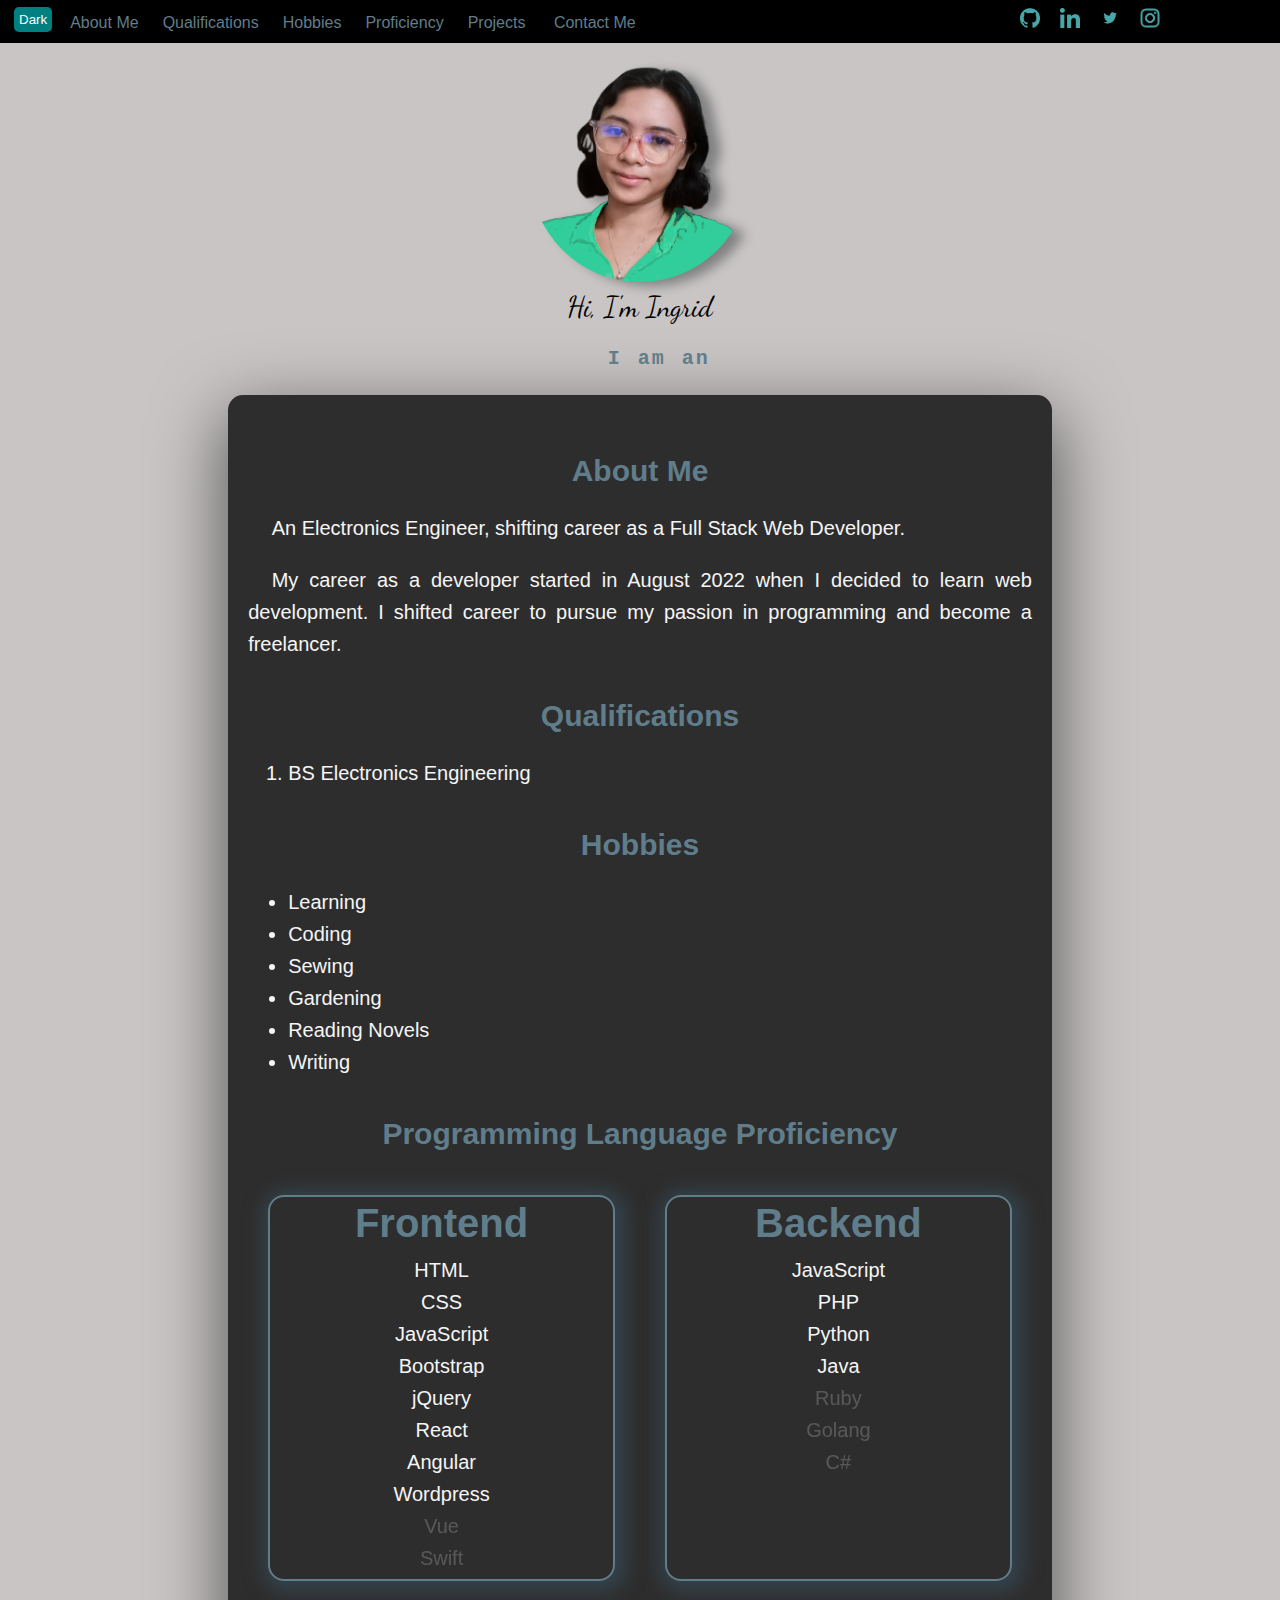
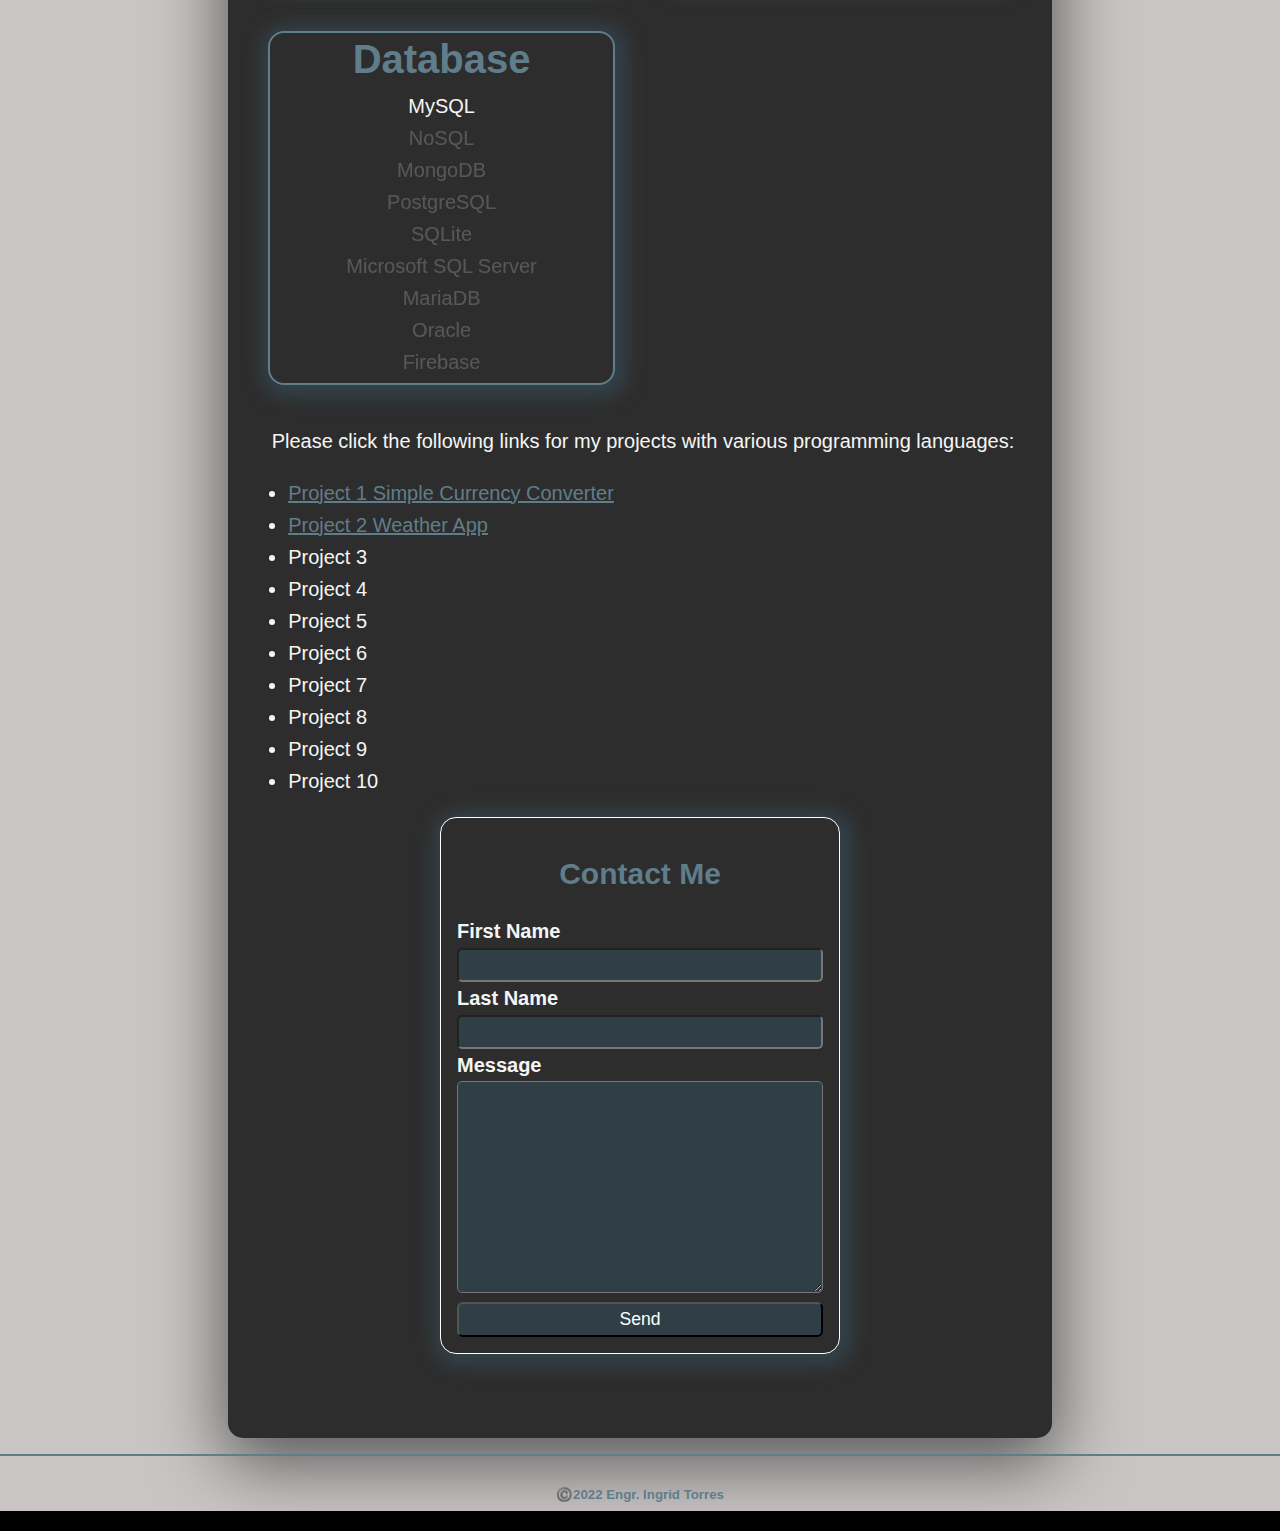
==== index.html @ 155e8913 "updated proficiency" ====
<!DOCTYPE html>
<html lang="en">
  <head>
    <meta charset="UTF-8" />
    <meta http-equiv="X-UA-Compatible" content="IE=edge" />
    <meta
      name="viewport"
      content="width=device-width, initial-scale=1.0, user-scalable=1"
    />
    <meta name="color-scheme" content="dark light" />
    <title>Ingrid's Portfolio</title>
    <link rel="stylesheet" href="style.css" />
    <link rel="preconnect" href="https://fonts.googleapis.com" />
    <link rel="preconnect" href="https://fonts.gstatic.com" crossorigin />
    <link
      href="https://fonts.googleapis.com/css2?family=Dancing%20Script&display=swap"
      rel="stylesheet"
    />
    <script type="text/javascript">
      var infolinks_pid = 2273354;
      var infolinks_wsid = 0;
    </script>
    <script
      type="text/javascript"
      src="https://resources.infolinks.com/js/infolinks_main.js"
    ></script>
    <script src="https://ajax.googleapis.com/ajax/libs/jquery/3.6.0/jquery.min.js"></script>
  </head>
  <body>
    <section class="menu">
      <button id="close-menu">&times;</button>
      <nav>
        <ul>
          <li><a href="#about-me">About Me</a></li>
          <li><a href="#qualifications">Qualifications</a></li>
          <li><a href="#hobbies">Hobbies</a></li>
          <li><a href="#proficiency">Proficiency</a></li>
          <li><a href="#projects">Projects</a></li>
          <li><a href="#contact-me">Contact Me</a></li>
        </ul>
      </nav>
    </section>
    <header id="nav-header">
      <nav class="default-nav">
        <section id="section-theme">
          <button id="theme-switcher1">Dark</button>
        </section>
        <section id="section-menu">
          <a href="#about-me">About Me</a
          ><a href="#qualifications">Qualifications</a
          ><a href="#hobbies">Hobbies</a><a href="#proficiency">Proficiency</a
          ><a href="#projects">Projects</a>
          <a href="#contact-me">Contact Me</a>
        </section>
      </nav>
      <nav class="mobile-nav">
        <button id="theme-switcher2">Dark</button>
        <button id="menu-button">Menu</button>
      </nav>
      <ul class="social-links-navbar">
        <li>
          <a
            href="https://github.com/heartChip16?tab=repositories"
            target="_blank"
            ><img width="30" height="30" src="github.png" alt="Github Logo"
          /></a>
        </li>
        <li>
          <a
            href="https://www.linkedin.com/in/ingrid-torres-3428782a/"
            target="_blank"
            ><img
              width="30"
              height="30"
              src="linkedinlogo.png"
              alt="Linkedin Logo"
          /></a>
        </li>
        <li>
          <a href="https://twitter.com/ingrid_ibe" target="_blank"
            ><img
              width="30"
              height="30"
              src="twitterlogo.png"
              alt="Twitter Logo"
          /></a>
        </li>

        <li>
          <a href="https://www.instagram.com/ingrid_ibe31/" target="_blank"
            ><img
              width="30"
              height="30"
              src="instagram.png"
              alt="Instagram Logo"
          /></a>
        </li>
      </ul>
    </header>
    <main class="container">
      <article class="intro">
        <img
          id="profile-img"
          class="shakeme"
          src="./me_selfie.png"
          alt="Ingrid Torres profile image"
        />
        <div id="ingrid">Hi, I'm Ingrid</div>
        <p class="online-font">
          I am
          <span id="dynamic-text" class="dynamic-text-color"></span>
        </p>
      </article>
      <div id="div-sections">
        <section id="about-me">
          <h2>About Me</h2>
          <p>
            An Electronics Engineer, shifting career as a Full Stack Web
            Developer.
          </p>
          <p>
            My career as a developer started in August 2022 when I decided to
            learn web development. I shifted career to pursue my passion in
            programming and become a freelancer.
          </p>
        </section>
        <section id="qualifications">
          <h2>Qualifications</h2>
          <ol>
            <li>BS Electronics Engineering</li>
          </ol>
        </section>
        <section id="hobbies">
          <h2>Hobbies</h2>
          <ul>
            <li>Learning</li>
            <li>Coding</li>
            <li>Sewing</li>
            <li>Gardening</li>
            <li>Reading Novels</li>
            <li>Writing</li>
          </ul>
        </section>
        <section id="proficiency">
          <h2>Programming Language Proficiency</h2>
          <section class="cards">
            <section class="card">
              <header class="header">
                <h1>Frontend</h1>
              </header>
              <ul style="list-style-type: none">
                <li>HTML</li>
                <li>CSS</li>
                <li>JavaScript</li>
                <li>Bootstrap</li>
                <li>jQuery</li>
                <li>React</li>
                <li>Angular</li>
                <li>Wordpress</li>
                <li class="notdone">Vue</li>
                <li class="notdone">Swift</li>
              </ul>
            </section>
            <section class="card">
              <header class="header">
                <h1>Backend</h1>
              </header>
              <ul style="list-style-type: none">
                <li>JavaScript</li>
                <li>PHP</li>
                <li>Python</li>
                <li>Java</li>
                <li class="notdone">Ruby</li>
                <li class="notdone">Golang</li>
                <li class="notdone">C#</li>
              </ul>
            </section>
            <section class="card">
              <header class="header">
                <h1>Database</h1>
              </header>
              <ul style="list-style-type: none">
                <li>MySQL</li>
                <li class="notdone">NoSQL</li>
                <li class="notdone">MongoDB</li>
                <li class="notdone">PostgreSQL</li>
                <li class="notdone">SQLite</li>
                <li class="notdone">Microsoft SQL Server</li>
                <li class="notdone">MariaDB</li>
                <li class="notdone">Oracle</li>
                <li class="notdone">Firebase</li>
              </ul>
            </section>
          </section>
        </section>

        <section id="projects">
          <p>
            Please click the following links for my projects with various
            programming languages:
          </p>
          <ul>
            <li>
              <a
                class="proj"
                href="https://ingridtorres-p1currencyconverter-intkv.ondigitalocean.app/"
                target="_blank"
                >Project 1 Simple Currency Converter</a
              >
            </li>
            <li>
              <a
                class="proj"
                href="https://ingridtorres-p2-weather-app-s8ra7.ondigitalocean.app/"
                target="_blank"
                >Project 2 Weather App</a
              >
            </li>
            <li>Project 3</li>
            <li>Project 4</li>
            <li>Project 5</li>
            <li>Project 6</li>
            <li>Project 7</li>
            <li>Project 8</li>
            <li>Project 9</li>
            <li>Project 10</li>
          </ul>
        </section>
        <section id="contact-me">
          <form name="contact" id="contact" method="post" data-netlify="true">
            <h2 style="text-align: center">Contact Me</h2>
            <div>
              <label for="firstName">First Name</label>
              <input type="text" name="firstName" id="firstName" required />

              <label for="lastName">Last Name</label>
              <input type="text" name="lastName" id="lastName" required />

              <label for="message">Message</label>

              <textarea
                name="message"
                id="message"
                cols="30"
                rows="10"
              ></textarea>
              <button type="submit" id="submit">Send</button>
            </div>
          </form>
          <br />

          <br />
        </section>
      </div>
    </main>
    <footer>
      <h5>©️2022 Engr. Ingrid Torres</h5>
    </footer>
    <script src="main.js"></script>
    <script src="menu.js"></script>
    <script src="theme.js"></script>
  </body>
</html>
---- style.css ----
* {
    box-sizing: border-box;
}

#nav-header {
    padding: 4px;
    margin-top:3px;
    margin-bottom: 3px;
    position:static;  /*either sticky or static, depends*/
    top: 0%;
    background-color: black;
    text-align: center;
    font-size: medium;
    z-index: 1;
    display: grid;
    grid-template-columns: auto auto; 

}
:root {
    scroll-behavior: smooth;
    --background-color: #c9c5c5;
    --shadow-color: hsl(225 10% 83%);
    --shadow-color-dark: hsl(225 10% 63%);

    --spacing-regular: 16px;
    --spacing-small: calc(var(--spacing-regular)/2);
    color-scheme: dark light;
    background-color: black;

    --font-size-mobile: 1.2rem ;
}

footer {
    text-align: center;
    border-top: 2px solid;
    font-size: medium;
    color: #607d8b;
}

header nav section > a,section nav a {
    margin-right: 8px;
    text-decoration: none;
    color: #607d8b;
    border-radius: 5%;
    padding: 8px;
}
section nav ul {
    list-style: none;
}

.social-links-navbar {
    display: flex;  
    list-style: none;
    text-decoration: none;
    margin: auto;
}

header nav > a:last-child {
    margin-right: revert;
}

header nav > a:hover {
     color: white; 
     background-color:teal;
}

header ul > li:hover {
    background-color:white;
    opacity: 50%;
    border-radius: 5px;
}

section {
    scroll-margin-top: calc(100px - 2*var(--spacing-regular));
}

body {
    margin: 0px;
    font-family: Arial, Helvetica, sans-serif;
    line-height: 2rem;
    font-size: 1.25rem;
    text-align:justify;
    background-color: var(--background-color);
    color: whitesmoke;
}

#div-sections {
    width:66%;
    margin:auto;
    background-color: #2e2d2d;
    padding: 20px;
    border-radius: 15px;
    box-shadow: rgba(0, 0, 0, 0.56) 0px 22px 70px 4px;
}

.container {
    padding: 16px;  
}

.container #div-sections  >section > h2 {
text-align: center;
margin-top:40px;
color: #607d8b;
}

.intro {
    margin: -16px;
    padding: 16px;
    background-color: #c9c5c5;
    /* color: black; */
    text-align: center;
}

#profile-img {
    border-radius: 50%;
    width:220px;
    height:220px;
    filter: drop-shadow(12px 4px 6px gray);
    transition-property: transform;
    transition-duration: 0.5s;
    transition-delay: 0.2s;
    transition-timing-function: ease-in;
}

@-webkit-keyframes shakeme {
    0% { transform: translate(2px, 1px) rotate(0deg); }
    10% { -webkit-transform: translate(-1px, -2px) rotate(-1deg); }
    20% { -webkit-transform: translate(-3px, 0px) rotate(1deg); }
    30% { -webkit-transform: translate(0px, 2px) rotate(0deg); }
    40% { -webkit-transform: translate(1px, -1px) rotate(1deg); }
    50% { -webkit-transform: translate(-1px, 2px) rotate(-1deg); }
    60% { -webkit-transform: translate(-3px, 1px) rotate(0deg); }
    70% { -webkit-transform: translate(2px, 1px) rotate(-1deg); }
    80% { -webkit-transform: translate(-1px, -1px) rotate(1deg); }
    90% { -webkit-transform: translate(2px, 2px) rotate(0deg); }
    100% { -webkit-transform: translate(1px, -2px) rotate(-1deg); }
}
.shakeme:hover,
.shakeme:focus {
    -webkit-animation-name: shakeme;
    -webkit-animation-duration: 0.8s;
    -webkit-transform-origin:50% 50%;
    -webkit-animation-iteration-count: infinite;
    -webkit-animation-timing-function: ease;
}

/* #profile-img:hover {
    transform:scale(1.1);
} */

 .social-links-navbar img{
    height:20px;
    width:20px;
    margin:auto 10px;
}

.social-links-bottom {
    display: flex;
    justify-content: center;
}

#qualifications section >h2{
    text-align: center;
    color: #607d8b;
}

p {
    text-indent: 3%;
}

.dynamic-text-color {
    color: #607d8b;
}

#contact {
    max-width: 400px;
    margin: auto;
    padding:16px;
    border: 1px solid;
    border-radius: 16px;
}

#contact label {
    display: block;
    font-weight: 600;
}

#contact input, #contact textarea, #contact button {
    width: 100%;
}

section form > h2 {
    color: #607d8b;
}

.mobile-nav, .menu {
    display:none;
}

@media (width < 1000px) {

    #nav-header {
        display: flex;
    }
    .social-links-navbar {
        margin-right: 10px;
        margin-left: auto;
    }
    .default-nav  {
        display:none;
    }
    .mobile-nav {
        display: revert;
        padding-left: 20px;
        display:flex;
    }
    .menu {
         display:grid;
        grid-column: 2 span 1;
        height: 0;
        width:100%;
        overflow:hidden; 
        position:fixed; 
        top:0;
        z-index: 2;
        background: var(--background-color);
        transition: height 0.5s ease-in-out;
        border-bottom-left-radius: 10px;
        border-bottom-right-radius:10px;
    }
    
    
    #close-menu {
        position:absolute;
        right: 16px;
        top:16px;
        background:transparent;
        font-size: xx-large;
        border:none;
        color:#607d8b;
    }
    #menu-button, #theme-switcher2 {
        display: block;
        background:transparent;
        color: white;
        border-radius: 5px;
        margin-left: auto;
        margin-right: 10px;
        padding: 5px;
    }

    #nav-header .default-nav section {
        display:none;
    }

    #div-sections {
        width:100%;
        margin:auto;
        background-color: #2e2d2d;
        padding: 5px;
        border-radius: 5px;
        box-shadow: rgba(0, 0, 0, 0.56) 0px 22px 70px 4px;
    } 

    body {
        font-size: var(--font-size-mobile);
        width:100%;
    }

    #profile-img {
        width: 70%;
        height: 70%;
    }



}

 /* @media (width<=625px){
    #div-sections {
        width:100%;
        margin:auto;
        background-color: #2e2d2d;
        padding: 5px;
        border-radius: 5px;
        box-shadow: rgba(0, 0, 0, 0.56) 0px 22px 70px 4px;
    } 
} */

/* @media (width <=400px){
    #profile-img {
        width: 70%;
        height: 70%;
    }
}  */


#proficiency .cards{
    display: grid;
    grid-template-columns: repeat(auto-fit,minmax(300px, 1fr));
    gap: 10px;
}

#proficiency h1 {
    color: #607d8b;
    margin: 10px;
}

#proficiency ul {
    margin: 0px;
    padding: 5px;
    text-align:center;
}

.card {
    border: 1px solid white;
    box-shadow: 3px 3px 18px 9px #33424a;
    margin: 20px 20px;
    text-align:center;
    border-radius: var(--spacing-regular);
    transition: transform 0.2s ease-in, box-shadow 0.2s ease-in-out;
}

.card:hover {
    box-shadow: 3px 3px 14px 5px #607d8b;
    transform: translateY(calc(-1*var(--spacing-regular)));
    
}

input, textarea {
    opacity: 90%;
}

li >a.proj {
    color: #607d8b;
}

li >a.proj:hover {
    color: white;
}

.notdone {
    color: white;
    opacity: 20%;
}

.online-font {
font-family: "Courier New", Courier, monospace;
letter-spacing: 2px;
word-spacing: 2px;
color: #607d8b;
font-weight: bold;
text-decoration: none;
font-style: normal;
font-variant: normal;
text-transform: none;
}

#contact-me form {
    border: 1px solid white;
    box-shadow: 3px 3px 18px 9px #33424a;
    border-radius: var(--spacing-regular);

}

#contact-me form input, #contact-me form textarea {
    color: black;
    font-size: 1.1rem;
    opacity: 50%;
    border-radius: 5px;
    padding: 5px;
    font-family: monospace;
}

#contact-me form #submit {
    background-color: white;
    opacity: 50%;
    color: black;
    font-size: 1.1rem;
    border-radius: 6px;
    padding: 5px;
}

#nav-header .default-nav > a{
    color: white;
    display:grid;
}

#nav-header .default-nav {
    display: flex;
}

#theme-switcher1, #theme-switcher2 {
    margin-left: 10px;
    margin-right: 10px;
    display: block;
    background:teal;
    color: white;
    border-radius: 5px;
    border: none;
    padding: 5px;
}


#ingrid {
    font-family: 'Dancing Script', cursive;
    letter-spacing: 0px;
    word-spacing: 0px;
    text-decoration: none;
    font-style: normal;
    font-variant: normal;
    text-transform: none;
    color: black !important;
    font-size: 1.8rem;
    }


.card {
    border: 2px solid #607d8b;
}

#contact-me form input, #contact-me form textarea {
    color: white; 
    background-color: #303f46;
    font-size: 1.1rem;
    opacity:100%;
    border-radius: 5px;
    padding: 5px;
    font-family: monospace;
}

#contact-me form #submit {
    background-color: #303f46;
    font-size: 1.1rem;
    border-radius: 6px;
    padding: 5px;
    color: white;
    opacity: 100%;
} 


#nav-header.dark-theme {
    background: #303f46;
    color: white;
    padding: 4px;
    margin-top: 3px;
    margin-bottom: 3px;
}

.default-nav.dark-theme > a{
    color: white;
    display: flex;
    flex-direction:row;
    flex-wrap: wrap;
}

#div-sections.dark-theme {
    background: black;
    color: white;
    border: 2px solid #607d8b;
    box-shadow: 3px 3px 18px 9px #33424a;
}
h1.dark-theme, h2.dark-theme {
    color: white;
}

.card.dark-theme {
    border: 2px solid #607d8b;
}

#contact-me form input.dark-theme, #contact-me form textarea.dark-theme {
    color: white; 
    background-color: #303f46;
    font-size: 1.1rem;
    opacity:100%;
    border-radius: 5px;
    padding: 5px;
    font-family: monospace;
}

#contact-me form #submit.dark-theme {
    background-color: #303f46;
    font-size: 1.1rem;
    border-radius: 6px;
    padding: 5px;
    color: white;
    opacity: 100%;
}
/* dark theme styles*/

 body.dark-theme {
    background-color: black;
    color: black;
}

.intro.dark-theme {
    background-color: black;
    color: white;
}

#nav-header.dark-theme {
    background: #303f46;
    color: white;
    padding: 4px;
    margin-top: 3px;
    margin-bottom: 3px;
}

.default-nav.dark-theme > a{
    color: white;
    display: flex;
    flex-direction:row;
    flex-wrap: wrap;
}

#ingrid.dark-theme {
    color: white !important;
}

#div-sections.dark-theme {
    background: black;
    color: white;
    border: 2px solid #607d8b;
    box-shadow: 3px 3px 18px 9px #33424a;
}
h1.dark-theme, h2.dark-theme {
    color: white ;
}

.card.dark-theme {
    border: 2px solid #607d8b;
}

#contact-me form input.dark-theme, #contact-me form textarea.dark-theme {
    color: white; 
    background-color: #303f46;
    font-size: 1.1rem;
    opacity:100%;
    border-radius: 5px;
    padding: 5px;
    font-family: monospace;
}

#contact-me form #submit.dark-theme {
    background-color: #303f46;
    font-size: 1.1rem;
    border-radius: 6px;
    padding: 5px;
    color: white;
    opacity: 100%;
}
/* end of dark theme styles */

/*start of color scheme dark*/
 @media (prefers-color-scheme:dark) {
    body {
        background-color: black;
        color: black;
    }
    #nav-header {
        background: #303f46;
        color: white;
        padding: 4px;
        margin-top: 3px;
        margin-bottom: 3px;
    }

    .default-nav > a{
        color: white;
        display: flex;
        flex-direction:row;
        flex-wrap: wrap;
    }
    .intro {
        background-color: black;
        
    }

    #div-sections {
        background: black;
        color: white;
        border: 2px solid #607d8b;
        box-shadow: 3px 3px 18px 9px #33424a;
    }
    h1, h2 {
        color: white ;
    }

    #ingrid {
        color: white !important;
    }

    .card {
        border: 2px solid #607d8b;
    }

    #contact-me form input, #contact-me form textarea {
        color: white; 
        background-color: #303f46;
        font-size: 1.1rem;
        opacity:100%;
        border-radius: 5px;
        padding: 5px;
        font-family: monospace;
    }
    
    #contact-me form #submit {
        background-color: #303f46;
        font-size: 1.1rem;
        border-radius: 6px;
        padding: 5px;
        color: white;
        opacity: 100%;
    }

    /* start of light theme styles inside dark theme*/
    body.light-theme {
        background-color: #c9c5c5;
    }
    .intro.light-theme {
        background-color: #c9c5c5;
        color: black;
    }
    
    #nav-header.light-theme {
        background: black;
        color: whitesmoke;
        padding: 4px;
        margin-top: 3px;
        margin-bottom: 3px;
    }
    /*not yet modified:*/
    .default-nav.light-theme > a{
        color: white;
        display: flex;
        flex-direction:row;
        flex-wrap: wrap;
    }
    
    #div-sections.light-theme {
        background: #2e2d2d;
        color: whitesmoke;
        border: 2px solid #607d8b;
        box-shadow: 3px 3px 18px 9px #33424a;
    }
    h1.light-theme, h2.light-theme {
        color: #607d8b;
    }
    
   #ingrid.light-theme {
        color: black !important;
    }
    
    /* .card.light-theme {
        border: 2px solid #607d8b;
    } */
    
    #contact-me form input.light-theme, #contact-me form textarea.light-theme {
        color: white; 
        background-color: #303f46;
        font-size: 1.1rem;
        opacity:100%;
        border-radius: 5px;
        padding: 5px;
        font-family: monospace;
    }
    
    #contact-me form #submit.light-theme {
        background-color: #303f46;
        font-size: 1.1rem;
        border-radius: 6px;
        padding: 5px;
        color: white;
        opacity: 100%;
    }
      
        /* end of light-theme styles inside dark-theme */
} 

/* end of color scheme dark */
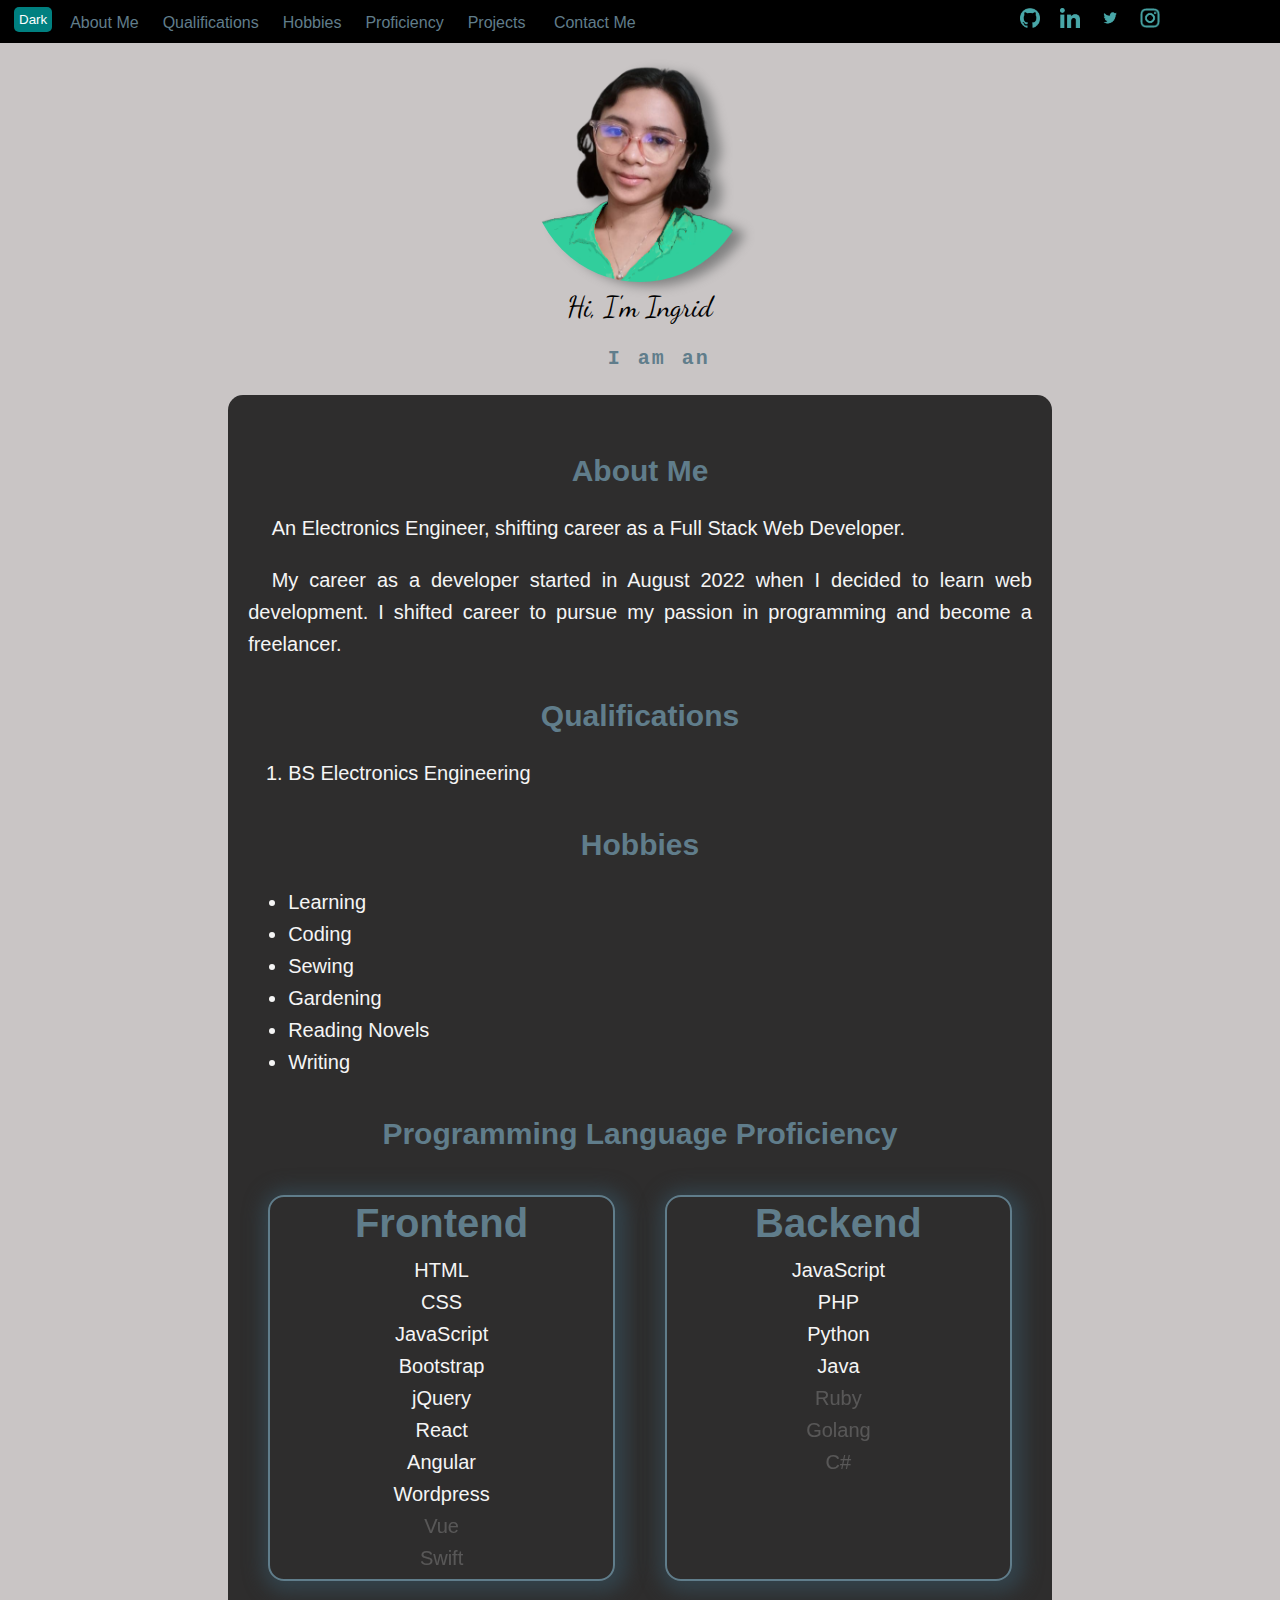
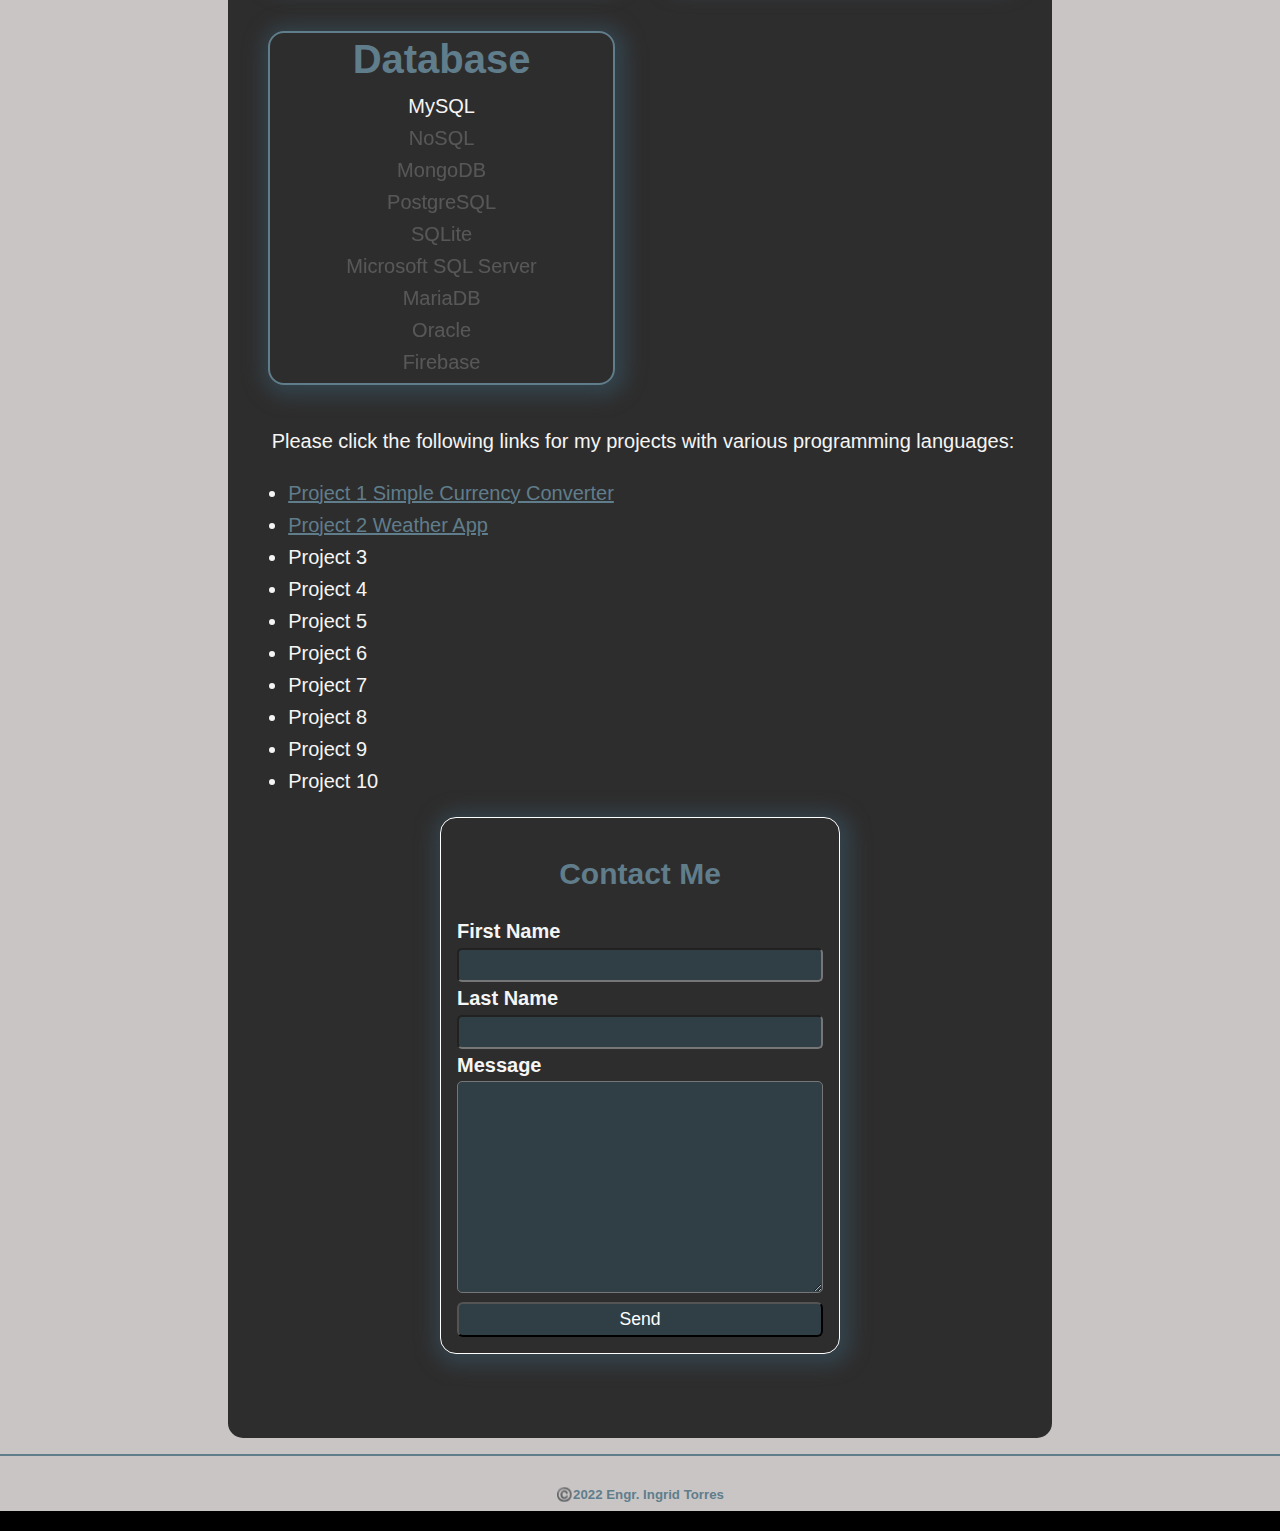
==== commit 58139e02: "max width of body is 400px" ====
--- a/index.html
+++ b/index.html
@@ -144,7 +144,7 @@
         <section id="proficiency">
           <h2>Programming Language Proficiency</h2>
           <section class="cards">
-            <section class="card">
+            <section class="cardsection">
               <header class="header">
                 <h1>Frontend</h1>
               </header>
@@ -161,7 +161,7 @@
                 <li class="notdone">Swift</li>
               </ul>
             </section>
-            <section class="card">
+            <section class="cardsection">
               <header class="header">
                 <h1>Backend</h1>
               </header>
@@ -175,7 +175,7 @@
                 <li class="notdone">C#</li>
               </ul>
             </section>
-            <section class="card">
+            <section class="cardsection">
               <header class="header">
                 <h1>Database</h1>
               </header>
--- a/style.css
+++ b/style.css
@@ -90,7 +90,7 @@
     background-color: #2e2d2d;
     padding: 20px;
     border-radius: 15px;
-    box-shadow: rgba(0, 0, 0, 0.56) 0px 22px 70px 4px;
+    /* box-shadow: rgba(0, 0, 0, 0.56) 0px 22px 70px 4px; */
 }
 
 .container {
@@ -197,8 +197,12 @@
     display:none;
 }
 
-@media (width < 1000px) {
-
+@media (width < 1100px) {
+
+    body {
+        max-width: 400px;
+    }
+    
     #nav-header {
         display: flex;
     }
@@ -259,7 +263,7 @@
         background-color: #2e2d2d;
         padding: 5px;
         border-radius: 5px;
-        box-shadow: rgba(0, 0, 0, 0.56) 0px 22px 70px 4px;
+        /* box-shadow: rgba(0, 0, 0, 0.56) 0px 22px 70px 4px; */
     } 
 
     body {
@@ -312,7 +316,7 @@
     text-align:center;
 }
 
-.card {
+.cardsection {
     border: 1px solid white;
     box-shadow: 3px 3px 18px 9px #33424a;
     margin: 20px 20px;
@@ -321,7 +325,7 @@
     transition: transform 0.2s ease-in, box-shadow 0.2s ease-in-out;
 }
 
-.card:hover {
+.cardsection:hover {
     box-shadow: 3px 3px 14px 5px #607d8b;
     transform: translateY(calc(-1*var(--spacing-regular)));
     
@@ -415,7 +419,7 @@
     }
 
 
-.card {
+.cardsection {
     border: 2px solid #607d8b;
 }
 
@@ -458,13 +462,13 @@
     background: black;
     color: white;
     border: 2px solid #607d8b;
-    box-shadow: 3px 3px 18px 9px #33424a;
+    /* box-shadow: 3px 3px 18px 9px #33424a; */
 }
 h1.dark-theme, h2.dark-theme {
     color: white;
 }
 
-.card.dark-theme {
+.cardsection.dark-theme {
     border: 2px solid #607d8b;
 }
 
@@ -521,13 +525,13 @@
     background: black;
     color: white;
     border: 2px solid #607d8b;
-    box-shadow: 3px 3px 18px 9px #33424a;
+    /* box-shadow: 3px 3px 18px 9px #33424a; */
 }
 h1.dark-theme, h2.dark-theme {
     color: white ;
 }
 
-.card.dark-theme {
+.cardsection.dark-theme {
     border: 2px solid #607d8b;
 }
 
@@ -580,7 +584,7 @@
         background: black;
         color: white;
         border: 2px solid #607d8b;
-        box-shadow: 3px 3px 18px 9px #33424a;
+        /* box-shadow: 3px 3px 18px 9px #33424a; */
     }
     h1, h2 {
         color: white ;
@@ -590,7 +594,7 @@
         color: white !important;
     }
 
-    .card {
+    .cardsection {
         border: 2px solid #607d8b;
     }
 
@@ -641,7 +645,7 @@
         background: #2e2d2d;
         color: whitesmoke;
         border: 2px solid #607d8b;
-        box-shadow: 3px 3px 18px 9px #33424a;
+        /* box-shadow: 3px 3px 18px 9px #33424a; */
     }
     h1.light-theme, h2.light-theme {
         color: #607d8b;
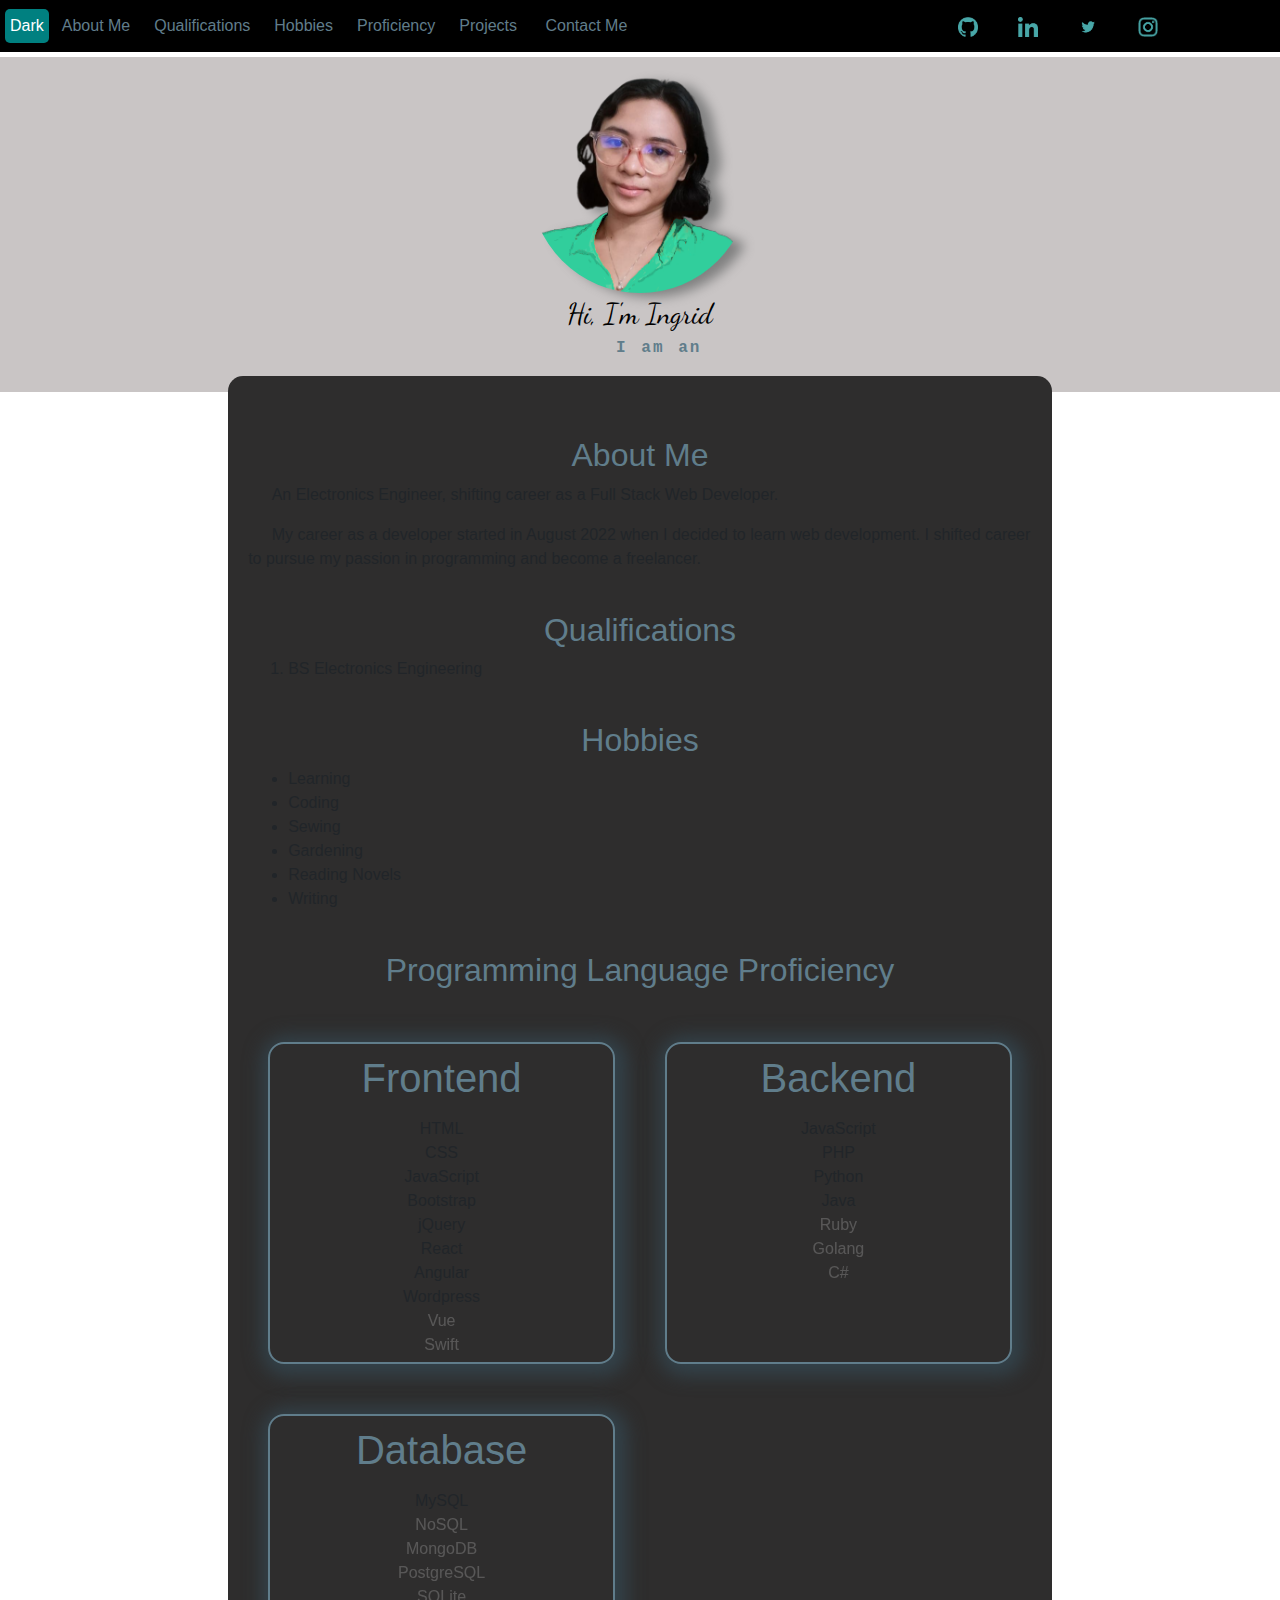
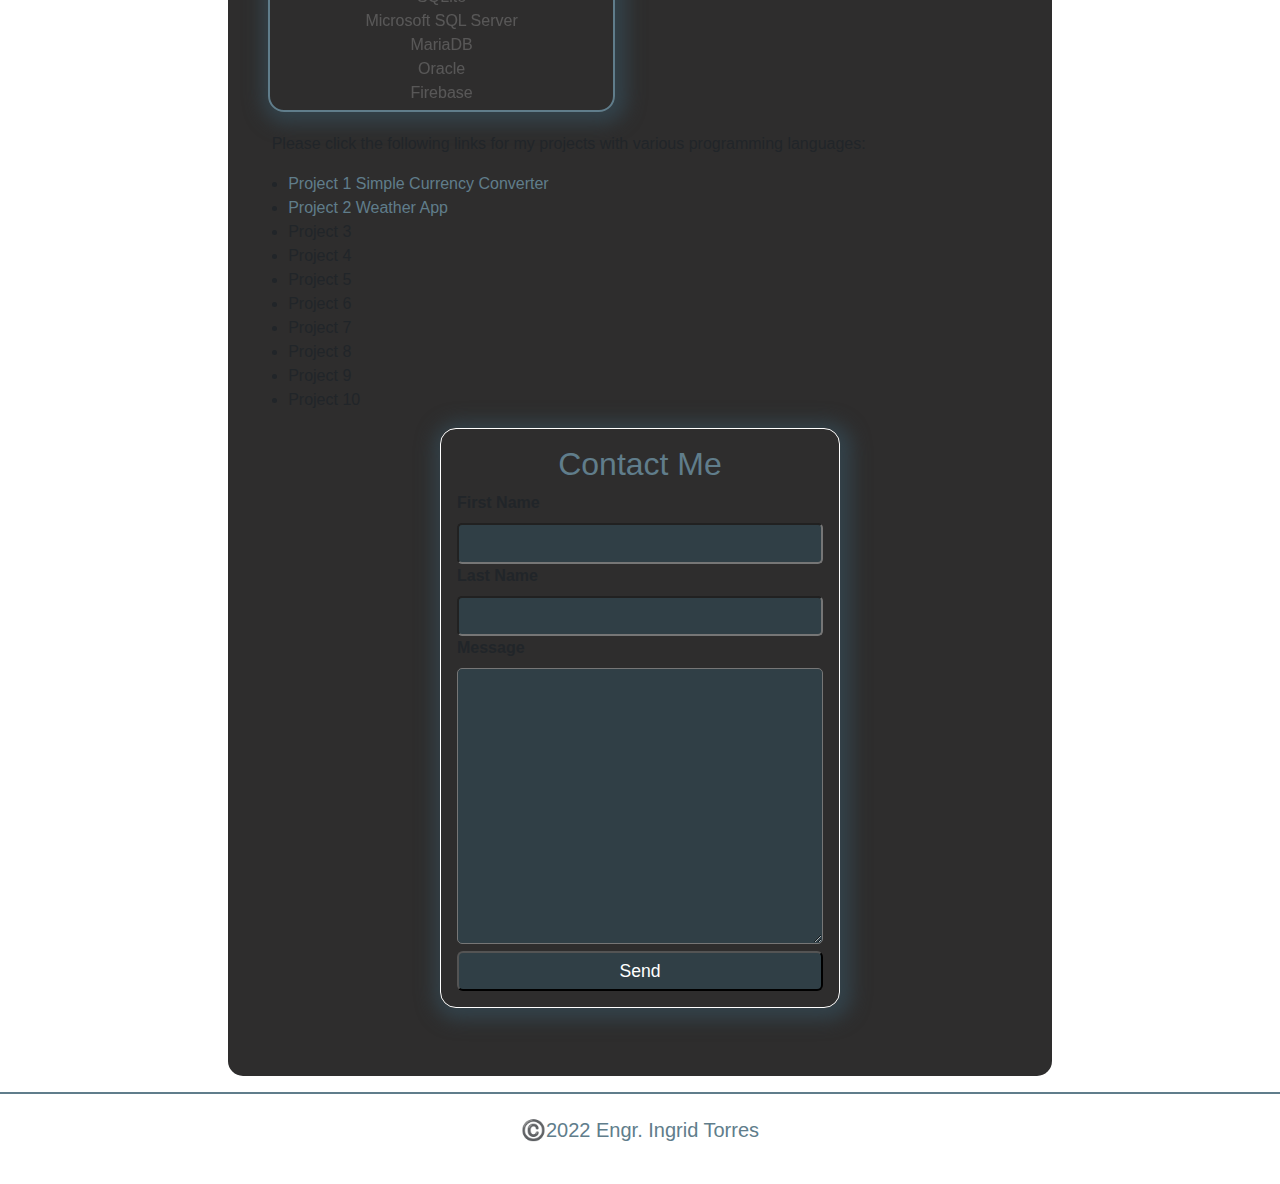
==== commit 8b79d1dd: "added bootstrap" ====
--- a/index.html
+++ b/index.html
@@ -24,7 +24,14 @@
       type="text/javascript"
       src="https://resources.infolinks.com/js/infolinks_main.js"
     ></script>
-    <script src="https://ajax.googleapis.com/ajax/libs/jquery/3.6.0/jquery.min.js"></script>
+    <!-- <script src="https://ajax.googleapis.com/ajax/libs/jquery/3.6.0/jquery.min.js"></script> -->
+    <!-- Bootstrap CSS -->
+    <link
+      rel="stylesheet"
+      href="https://maxcdn.bootstrapcdn.com/bootstrap/4.0.0/css/bootstrap.min.css"
+      integrity="sha384-Gn5384xqQ1aoWXA+058RXPxPg6fy4IWvTNh0E263XmFcJlSAwiGgFAW/dAiS6JXm"
+      crossorigin="anonymous"
+    />
   </head>
   <body>
     <section class="menu">
@@ -97,7 +104,7 @@
         </li>
       </ul>
     </header>
-    <main class="container">
+    <main class="container1">
       <article class="intro">
         <img
           id="profile-img"
@@ -143,6 +150,9 @@
         </section>
         <section id="proficiency">
           <h2>Programming Language Proficiency</h2>
+          <div>
+            <br />
+          </div>
           <section class="cards">
             <section class="cardsection">
               <header class="header">
@@ -254,10 +264,29 @@
       </div>
     </main>
     <footer>
+      <br />
       <h5>©️2022 Engr. Ingrid Torres</h5>
+      <br />
     </footer>
     <script src="main.js"></script>
     <script src="menu.js"></script>
     <script src="theme.js"></script>
+    <!-- Optional JavaScript -->
+    <!-- jQuery first, then Popper.js, then Bootstrap JS -->
+    <script
+      src="https://code.jquery.com/jquery-3.2.1.slim.min.js"
+      integrity="sha384-KJ3o2DKtIkvYIK3UENzmM7KCkRr/rE9/Qpg6aAZGJwFDMVNA/GpGFF93hXpG5KkN"
+      crossorigin="anonymous"
+    ></script>
+    <script
+      src="https://cdnjs.cloudflare.com/ajax/libs/popper.js/1.12.9/umd/popper.min.js"
+      integrity="sha384-ApNbgh9B+Y1QKtv3Rn7W3mgPxhU9K/ScQsAP7hUibX39j7fakFPskvXusvfa0b4Q"
+      crossorigin="anonymous"
+    ></script>
+    <script
+      src="https://maxcdn.bootstrapcdn.com/bootstrap/4.0.0/js/bootstrap.min.js"
+      integrity="sha384-JZR6Spejh4U02d8jOt6vLEHfe/JQGiRRSQQxSfFWpi1MquVdAyjUar5+76PVCmYl"
+      crossorigin="anonymous"
+    ></script>
   </body>
 </html>
--- a/style.css
+++ b/style.css
@@ -2,10 +2,15 @@
     box-sizing: border-box;
 }
 
+html, body {
+    overflow-x:hidden;
+}
+
 #nav-header {
-    padding: 4px;
-    margin-top:3px;
-    margin-bottom: 3px;
+    padding-top: 4px;
+    padding-bottom: 4px;
+    /* margin-top:5px; */
+    margin-bottom: 5px;
     position:static;  /*either sticky or static, depends*/
     top: 0%;
     background-color: black;
@@ -35,6 +40,7 @@
     border-top: 2px solid;
     font-size: medium;
     color: #607d8b;
+    margin-bottom: 10px;
 }
 
 header nav section > a,section nav a {
@@ -43,6 +49,7 @@
     color: #607d8b;
     border-radius: 5%;
     padding: 8px;
+
 }
 section nav ul {
     list-style: none;
@@ -53,21 +60,27 @@
     list-style: none;
     text-decoration: none;
     margin: auto;
+    align-items: center;
+    padding: 5px;
 }
 
 header nav > a:last-child {
     margin-right: revert;
 }
 
-header nav > a:hover {
-     color: white; 
-     background-color:teal;
+header nav section > a:hover,section nav a:hover {
+     color: white ; 
+     background-color:teal ;
+     text-decoration: none;
+     /* padding: 4px; */
+     /* margin: 3px; */
 }
 
 header ul > li:hover {
     background-color:white;
     opacity: 50%;
     border-radius: 5px;
+    padding-bottom: 6px;
 }
 
 section {
@@ -93,11 +106,11 @@
     /* box-shadow: rgba(0, 0, 0, 0.56) 0px 22px 70px 4px; */
 }
 
-.container {
+.container1 {
     padding: 16px;  
 }
 
-.container #div-sections  >section > h2 {
+.container1 #div-sections  >section > h2 {
 text-align: center;
 margin-top:40px;
 color: #607d8b;
@@ -152,7 +165,13 @@
     height:20px;
     width:20px;
     margin:auto 10px;
-}
+    align-items: center;
+}
+
+.social-links-navbar a{
+    padding: 10px;
+}
+
 
 .social-links-bottom {
     display: flex;
@@ -197,18 +216,443 @@
     display:none;
 }
 
+
+
+ /* @media (width<=625px){
+    #div-sections {
+        width:100%;
+        margin:auto;
+        background-color: #2e2d2d;
+        padding: 5px;
+        border-radius: 5px;
+        box-shadow: rgba(0, 0, 0, 0.56) 0px 22px 70px 4px;
+    } 
+} */
+
+/* @media (width <=400px){
+    #profile-img {
+        width: 70%;
+        height: 70%;
+    }
+}  */
+
+
+#proficiency .cards{
+    display: grid;
+    grid-template-columns: repeat(auto-fit,minmax(300px, 1fr));
+    gap: 10px;
+}
+
+#proficiency h1 {
+    color: #607d8b;
+    margin: 10px;
+}
+
+#proficiency ul {
+    margin: 0px;
+    padding: 5px;
+    text-align:center;
+}
+
+.cardsection {
+    border: 1px solid white;
+    box-shadow: 3px 3px 18px 9px #33424a;
+    margin: 20px 20px;
+    text-align:center;
+    border-radius: var(--spacing-regular);
+    transition: transform 0.2s ease-in, box-shadow 0.2s ease-in-out;
+}
+
+.cardsection:hover {
+    box-shadow: 3px 3px 14px 5px #607d8b;
+    transform: translateY(calc(-1*var(--spacing-regular)));
+    
+}
+
+input, textarea {
+    opacity: 90%;
+}
+
+li >a.proj {
+    color: #607d8b;
+}
+
+li >a.proj:hover {
+    color: white;
+}
+
+.notdone {
+    color: white;
+    opacity: 20%;
+}
+
+.online-font {
+font-family: "Courier New", Courier, monospace;
+letter-spacing: 2px;
+word-spacing: 2px;
+color: #607d8b;
+font-weight: bold;
+text-decoration: none;
+font-style: normal;
+font-variant: normal;
+text-transform: none;
+}
+
+#contact-me form {
+    border: 1px solid white;
+    box-shadow: 3px 3px 18px 9px #33424a;
+    border-radius: var(--spacing-regular);
+
+}
+
+#contact-me form input, #contact-me form textarea {
+    color: black;
+    font-size: 1.1rem;
+    opacity: 50%;
+    border-radius: 5px;
+    padding: 5px;
+    font-family: monospace;
+}
+
+#contact-me form #submit {
+    background-color: white;
+    opacity: 50%;
+    color: black;
+    font-size: 1.1rem;
+    border-radius: 6px;
+    padding: 5px;
+}
+
+#nav-header .default-nav > a{
+    color: white;
+    display:grid;
+}
+
+#nav-header .default-nav {
+    display: flex;
+    align-items: center;
+    align-self: center;
+}
+
+#theme-switcher1, #theme-switcher2 {
+    margin: 5px;
+    display: block;
+    background:teal;
+    color: white;
+    border-radius: 5px;
+    border: none;
+    padding: 5px;
+    align-self: center;
+}
+
+
+#ingrid {
+    font-family: 'Dancing Script', cursive;
+    letter-spacing: 0px;
+    word-spacing: 0px;
+    text-decoration: none;
+    font-style: normal;
+    font-variant: normal;
+    text-transform: none;
+    color: black !important;
+    font-size: 1.8rem;
+    }
+
+
+.cardsection {
+    border: 2px solid #607d8b;
+}
+
+#contact-me form input, #contact-me form textarea {
+    color: white; 
+    background-color: #303f46;
+    font-size: 1.1rem;
+    opacity:100%;
+    border-radius: 5px;
+    padding: 5px;
+    font-family: monospace;
+}
+
+#contact-me form #submit {
+    background-color: #303f46;
+    font-size: 1.1rem;
+    border-radius: 6px;
+    padding: 5px;
+    color: white;
+    opacity: 100%;
+} 
+
+
+
+
+
+/* dark theme styles*/
+
+#nav-header.dark-theme {
+    background: #303f46;
+    color: white;
+    padding-top: 4px;
+    padding-bottom: 4px;
+    /* margin-top: 5px; */
+    margin-bottom: 5px;
+}
+
+.default-nav.dark-theme > a{
+    color: white;
+    display: flex;
+    flex-direction:row;
+    flex-wrap: wrap;
+    align-self: center;
+    align-items: center;
+}
+
+#div-sections.dark-theme {
+    background: black;
+    color: white;
+    border: 2px solid #607d8b;
+    /* box-shadow: 3px 3px 18px 9px #33424a; */
+}
+h1.dark-theme, h2.dark-theme {
+    color: white;
+}
+
+.cardsection.dark-theme {
+    border: 2px solid #607d8b;
+}
+
+#contact-me form input.dark-theme, #contact-me form textarea.dark-theme {
+    color: white; 
+    background-color: #303f46;
+    font-size: 1.1rem;
+    opacity:100%;
+    border-radius: 5px;
+    padding: 5px;
+    font-family: monospace;
+}
+
+#contact-me form #submit.dark-theme {
+    background-color: #303f46;
+    font-size: 1.1rem;
+    border-radius: 6px;
+    padding: 5px;
+    color: white;
+    opacity: 100%;
+}
+
+ body.dark-theme {
+    background-color: black;
+    color: black;
+}
+
+.intro.dark-theme {
+    background-color: black;
+    color: white;
+}
+
+#nav-header.dark-theme {
+    background: #303f46;
+    color: white;
+    padding-top: 4px;
+    padding-bottom: 4px;
+    margin-bottom: 5px;
+}
+
+.default-nav.dark-theme > a{
+    color: white;
+    display: flex;
+    flex-direction:row;
+    flex-wrap: wrap;
+    align-self: center;
+    align-items: center;
+
+}
+
+#ingrid.dark-theme {
+    color: white !important;
+}
+
+#div-sections.dark-theme {
+    background: black;
+    color: white;
+    border: 2px solid #607d8b;
+    /* box-shadow: 3px 3px 18px 9px #33424a; */
+}
+h1.dark-theme, h2.dark-theme {
+    color: white ;
+}
+
+.cardsection.dark-theme {
+    border: 2px solid #607d8b;
+}
+
+#contact-me form input.dark-theme, #contact-me form textarea.dark-theme {
+    color: white; 
+    background-color: #303f46;
+    font-size: 1.1rem;
+    opacity:100%;
+    border-radius: 5px;
+    padding: 5px;
+    font-family: monospace;
+}
+
+#contact-me form #submit.dark-theme {
+    background-color: #303f46;
+    font-size: 1.1rem;
+    border-radius: 6px;
+    padding: 5px;
+    color: white;
+    opacity: 100%;
+}
+/* end of dark theme styles */
+
+/*start of color scheme dark*/
+ @media (prefers-color-scheme:dark) {
+    body {
+        background-color: black;
+        color: black;
+    }
+    #nav-header {
+        background: #303f46;
+        color: white;
+        /* padding: 4px;
+        margin-top: 3px;
+        margin-bottom: 3px; */
+        padding-top: 4px;
+        padding-bottom: 4px;
+        margin-bottom: 5px;
+    }
+
+    .default-nav > a{
+        color: white;
+        display: flex;
+        flex-direction:row;
+        flex-wrap: wrap;
+        align-items: center;
+        align-self: center;
+    }
+    .intro {
+        background-color: black;
+        
+    }
+
+    #div-sections {
+        background: black;
+        color: white;
+        border: 2px solid #607d8b;
+        /* box-shadow: 3px 3px 18px 9px #33424a; */
+    }
+    h1, h2 {
+        color: white ;
+    }
+
+    #ingrid {
+        color: white !important;
+    }
+
+    .cardsection {
+        border: 2px solid #607d8b;
+    }
+
+    #contact-me form input, #contact-me form textarea {
+        color: white; 
+        background-color: #303f46;
+        font-size: 1.1rem;
+        opacity:100%;
+        border-radius: 5px;
+        padding: 5px;
+        font-family: monospace;
+    }
+    
+    #contact-me form #submit {
+        background-color: #303f46;
+        font-size: 1.1rem;
+        border-radius: 6px;
+        padding: 5px;
+        color: white;
+        opacity: 100%;
+    }
+
+    /* start of light theme styles inside dark theme*/
+    body.light-theme {
+        background-color: #c9c5c5;
+    }
+    .intro.light-theme {
+        background-color: #c9c5c5;
+        color: black;
+    }
+    
+    #nav-header.light-theme {
+        background: black;
+        color: whitesmoke;
+        padding-top: 4px;
+        padding-bottom: 4px;
+        margin-bottom: 5px;
+    }
+    /*not yet modified:*/
+    .default-nav.light-theme > a{
+        color: white;
+        display: flex;
+        flex-direction:row;
+        flex-wrap: wrap;
+    }
+    
+    #div-sections.light-theme {
+        background: #2e2d2d;
+        color: whitesmoke;
+        border: 2px solid #607d8b;
+        /* box-shadow: 3px 3px 18px 9px #33424a; */
+    }
+    h1.light-theme, h2.light-theme {
+        color: #607d8b;
+    }
+    
+   #ingrid.light-theme {
+        color: black !important;
+    }
+    
+    /* .card.light-theme {
+        border: 2px solid #607d8b;
+    } */
+    
+    #contact-me form input.light-theme, #contact-me form textarea.light-theme {
+        color: white; 
+        background-color: #303f46;
+        font-size: 1.1rem;
+        opacity:100%;
+        border-radius: 5px;
+        padding: 5px;
+        font-family: monospace;
+    }
+    
+    #contact-me form #submit.light-theme {
+        background-color: #303f46;
+        font-size: 1.1rem;
+        border-radius: 6px;
+        padding: 5px;
+        color: white;
+        opacity: 100%;
+    }
+      
+        /* end of light-theme styles inside dark-theme */
+} 
+
+/* end of color scheme dark */
+
+/* start of media for mobile */
 @media (width < 1100px) {
 
     body {
         max-width: 400px;
     }
-    
+
     #nav-header {
         display: flex;
     }
     .social-links-navbar {
         margin-right: 10px;
         margin-left: auto;
+        align-items: center;
+        padding: 5px;
     }
     .default-nav  {
         display:none;
@@ -251,6 +695,7 @@
         margin-left: auto;
         margin-right: 10px;
         padding: 5px;
+        align-self: center;
     }
 
     #nav-header .default-nav section {
@@ -276,287 +721,14 @@
         height: 70%;
     }
 
-
-
-}
-
- /* @media (width<=625px){
-    #div-sections {
-        width:100%;
-        margin:auto;
-        background-color: #2e2d2d;
-        padding: 5px;
-        border-radius: 5px;
-        box-shadow: rgba(0, 0, 0, 0.56) 0px 22px 70px 4px;
-    } 
-} */
-
-/* @media (width <=400px){
-    #profile-img {
-        width: 70%;
-        height: 70%;
-    }
-}  */
-
-
-#proficiency .cards{
-    display: grid;
-    grid-template-columns: repeat(auto-fit,minmax(300px, 1fr));
-    gap: 10px;
-}
-
-#proficiency h1 {
-    color: #607d8b;
-    margin: 10px;
-}
-
-#proficiency ul {
-    margin: 0px;
-    padding: 5px;
-    text-align:center;
-}
-
-.cardsection {
-    border: 1px solid white;
-    box-shadow: 3px 3px 18px 9px #33424a;
-    margin: 20px 20px;
-    text-align:center;
-    border-radius: var(--spacing-regular);
-    transition: transform 0.2s ease-in, box-shadow 0.2s ease-in-out;
-}
-
-.cardsection:hover {
-    box-shadow: 3px 3px 14px 5px #607d8b;
-    transform: translateY(calc(-1*var(--spacing-regular)));
-    
-}
-
-input, textarea {
-    opacity: 90%;
-}
-
-li >a.proj {
-    color: #607d8b;
-}
-
-li >a.proj:hover {
-    color: white;
-}
-
-.notdone {
-    color: white;
-    opacity: 20%;
-}
-
-.online-font {
-font-family: "Courier New", Courier, monospace;
-letter-spacing: 2px;
-word-spacing: 2px;
-color: #607d8b;
-font-weight: bold;
-text-decoration: none;
-font-style: normal;
-font-variant: normal;
-text-transform: none;
-}
-
-#contact-me form {
-    border: 1px solid white;
-    box-shadow: 3px 3px 18px 9px #33424a;
-    border-radius: var(--spacing-regular);
-
-}
-
-#contact-me form input, #contact-me form textarea {
-    color: black;
-    font-size: 1.1rem;
-    opacity: 50%;
-    border-radius: 5px;
-    padding: 5px;
-    font-family: monospace;
-}
-
-#contact-me form #submit {
-    background-color: white;
-    opacity: 50%;
-    color: black;
-    font-size: 1.1rem;
-    border-radius: 6px;
-    padding: 5px;
-}
-
-#nav-header .default-nav > a{
-    color: white;
-    display:grid;
-}
-
-#nav-header .default-nav {
-    display: flex;
-}
-
-#theme-switcher1, #theme-switcher2 {
-    margin-left: 10px;
-    margin-right: 10px;
+    #proficiency .cards{
     display: block;
-    background:teal;
-    color: white;
-    border-radius: 5px;
-    border: none;
-    padding: 5px;
-}
-
-
-#ingrid {
-    font-family: 'Dancing Script', cursive;
-    letter-spacing: 0px;
-    word-spacing: 0px;
-    text-decoration: none;
-    font-style: normal;
-    font-variant: normal;
-    text-transform: none;
-    color: black !important;
-    font-size: 1.8rem;
-    }
-
-
-.cardsection {
-    border: 2px solid #607d8b;
-}
-
-#contact-me form input, #contact-me form textarea {
-    color: white; 
-    background-color: #303f46;
-    font-size: 1.1rem;
-    opacity:100%;
-    border-radius: 5px;
-    padding: 5px;
-    font-family: monospace;
-}
-
-#contact-me form #submit {
-    background-color: #303f46;
-    font-size: 1.1rem;
-    border-radius: 6px;
-    padding: 5px;
-    color: white;
-    opacity: 100%;
-} 
-
-
-#nav-header.dark-theme {
-    background: #303f46;
-    color: white;
-    padding: 4px;
-    margin-top: 3px;
-    margin-bottom: 3px;
-}
-
-.default-nav.dark-theme > a{
-    color: white;
-    display: flex;
-    flex-direction:row;
-    flex-wrap: wrap;
-}
-
-#div-sections.dark-theme {
-    background: black;
-    color: white;
-    border: 2px solid #607d8b;
-    /* box-shadow: 3px 3px 18px 9px #33424a; */
-}
-h1.dark-theme, h2.dark-theme {
-    color: white;
-}
-
-.cardsection.dark-theme {
-    border: 2px solid #607d8b;
-}
-
-#contact-me form input.dark-theme, #contact-me form textarea.dark-theme {
-    color: white; 
-    background-color: #303f46;
-    font-size: 1.1rem;
-    opacity:100%;
-    border-radius: 5px;
-    padding: 5px;
-    font-family: monospace;
-}
-
-#contact-me form #submit.dark-theme {
-    background-color: #303f46;
-    font-size: 1.1rem;
-    border-radius: 6px;
-    padding: 5px;
-    color: white;
-    opacity: 100%;
-}
-/* dark theme styles*/
-
- body.dark-theme {
-    background-color: black;
-    color: black;
-}
-
-.intro.dark-theme {
-    background-color: black;
-    color: white;
-}
-
-#nav-header.dark-theme {
-    background: #303f46;
-    color: white;
-    padding: 4px;
-    margin-top: 3px;
-    margin-bottom: 3px;
-}
-
-.default-nav.dark-theme > a{
-    color: white;
-    display: flex;
-    flex-direction:row;
-    flex-wrap: wrap;
-}
-
-#ingrid.dark-theme {
-    color: white !important;
-}
-
-#div-sections.dark-theme {
-    background: black;
-    color: white;
-    border: 2px solid #607d8b;
-    /* box-shadow: 3px 3px 18px 9px #33424a; */
-}
-h1.dark-theme, h2.dark-theme {
-    color: white ;
-}
-
-.cardsection.dark-theme {
-    border: 2px solid #607d8b;
-}
-
-#contact-me form input.dark-theme, #contact-me form textarea.dark-theme {
-    color: white; 
-    background-color: #303f46;
-    font-size: 1.1rem;
-    opacity:100%;
-    border-radius: 5px;
-    padding: 5px;
-    font-family: monospace;
-}
-
-#contact-me form #submit.dark-theme {
-    background-color: #303f46;
-    font-size: 1.1rem;
-    border-radius: 6px;
-    padding: 5px;
-    color: white;
-    opacity: 100%;
-}
-/* end of dark theme styles */
+    /* grid-template-columns: repeat(auto-fit,minmax(300px, 1fr)); */
+    /* gap: 10px; */
+
 
 /*start of color scheme dark*/
- @media (prefers-color-scheme:dark) {
+@media (prefers-color-scheme:dark) {
     body {
         background-color: black;
         color: black;
@@ -564,17 +736,12 @@
     #nav-header {
         background: #303f46;
         color: white;
-        padding: 4px;
-        margin-top: 3px;
-        margin-bottom: 3px;
-    }
-
-    .default-nav > a{
-        color: white;
-        display: flex;
-        flex-direction:row;
-        flex-wrap: wrap;
-    }
+        /* padding-top: 10px; */
+        padding-bottom: 4px;
+        /* margin-top: 5px; */
+        margin-bottom: 5px;
+    }
+
     .intro {
         background-color: black;
         
@@ -629,58 +796,17 @@
     #nav-header.light-theme {
         background: black;
         color: whitesmoke;
-        padding: 4px;
-        margin-top: 3px;
-        margin-bottom: 3px;
-    }
-    /*not yet modified:*/
-    .default-nav.light-theme > a{
-        color: white;
-        display: flex;
-        flex-direction:row;
-        flex-wrap: wrap;
-    }
-    
-    #div-sections.light-theme {
-        background: #2e2d2d;
-        color: whitesmoke;
-        border: 2px solid #607d8b;
-        /* box-shadow: 3px 3px 18px 9px #33424a; */
-    }
-    h1.light-theme, h2.light-theme {
-        color: #607d8b;
-    }
-    
-   #ingrid.light-theme {
-        color: black !important;
-    }
-    
-    /* .card.light-theme {
-        border: 2px solid #607d8b;
-    } */
-    
-    #contact-me form input.light-theme, #contact-me form textarea.light-theme {
-        color: white; 
-        background-color: #303f46;
-        font-size: 1.1rem;
-        opacity:100%;
-        border-radius: 5px;
-        padding: 5px;
-        font-family: monospace;
-    }
-    
-    #contact-me form #submit.light-theme {
-        background-color: #303f46;
-        font-size: 1.1rem;
-        border-radius: 6px;
-        padding: 5px;
-        color: white;
-        opacity: 100%;
-    }
-      
+        padding-top: 4px;
+        padding-bottom: 4px;
+        /* margin-top: 5px; */
+        margin-bottom: 5px;
+    } 
         /* end of light-theme styles inside dark-theme */
 } 
 
-/* end of color scheme dark */
-
-
+}
+
+
+}
+
+/* end of media for mobile */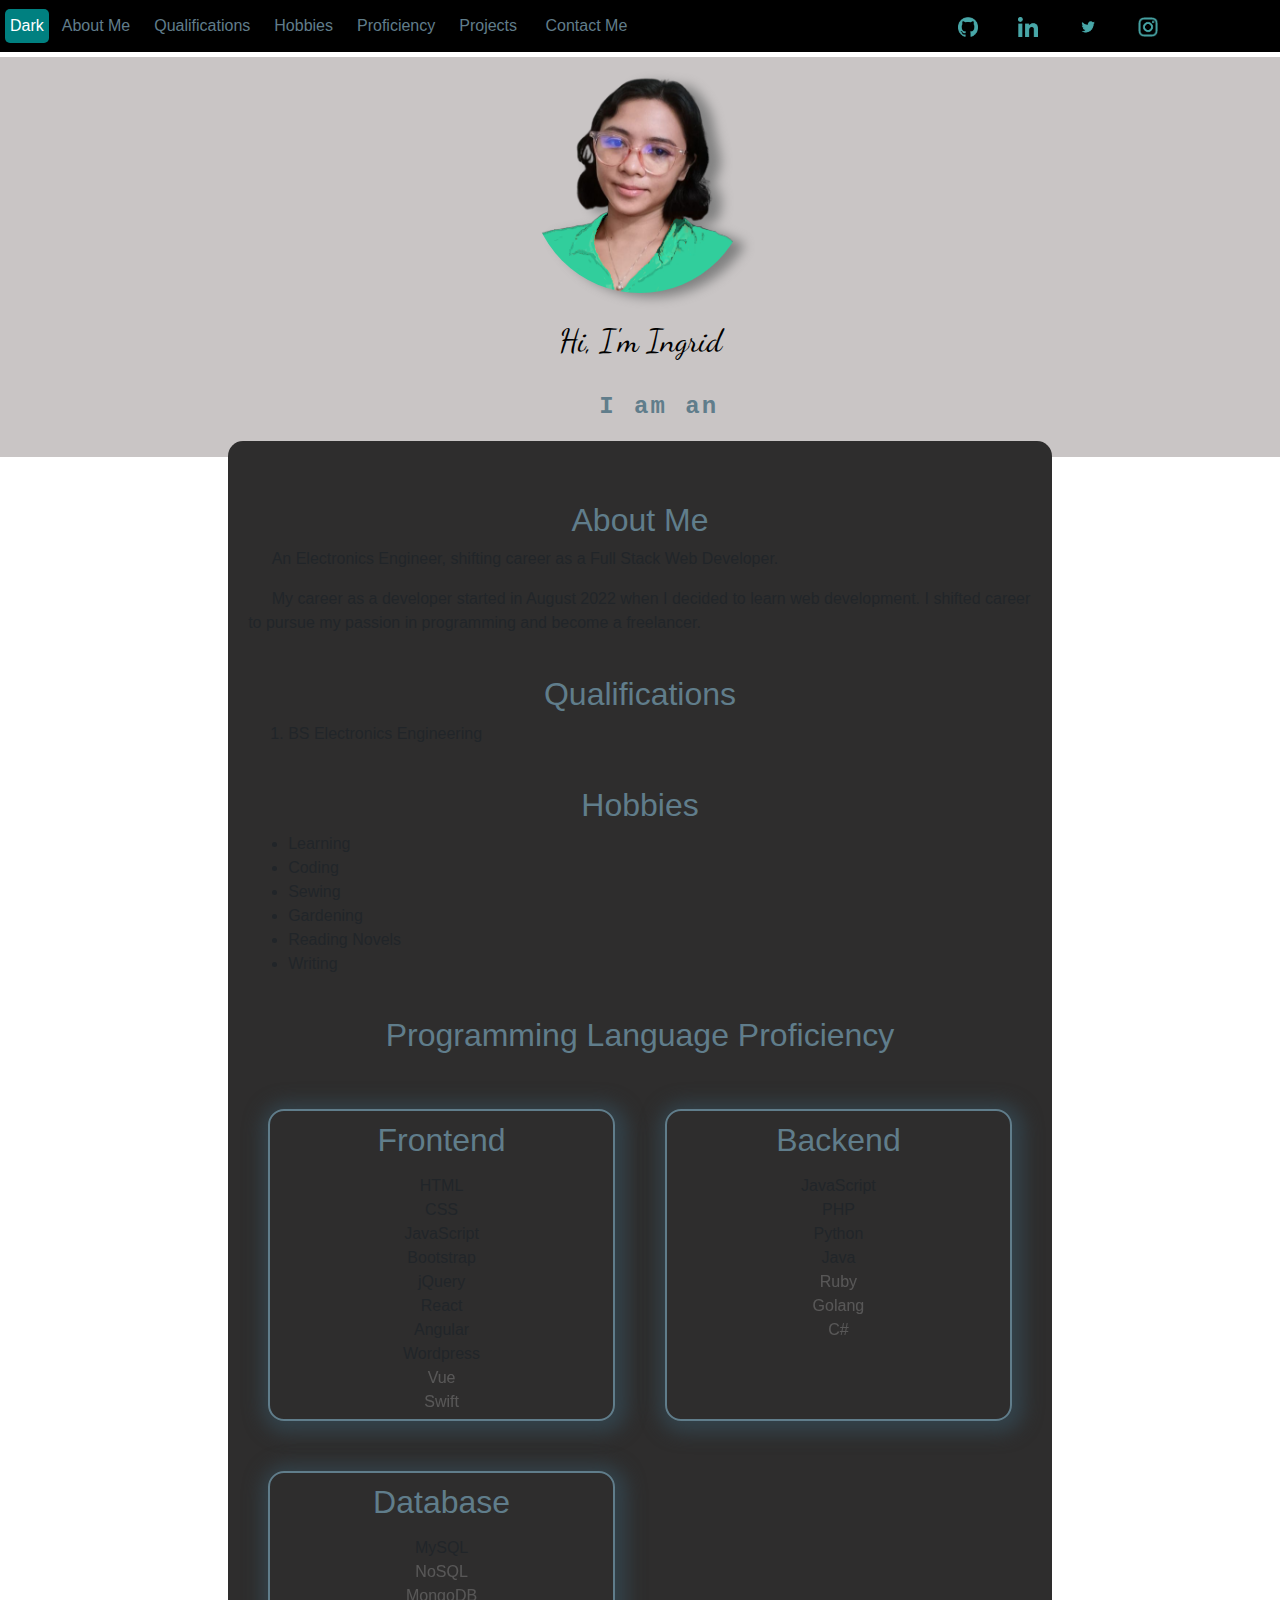
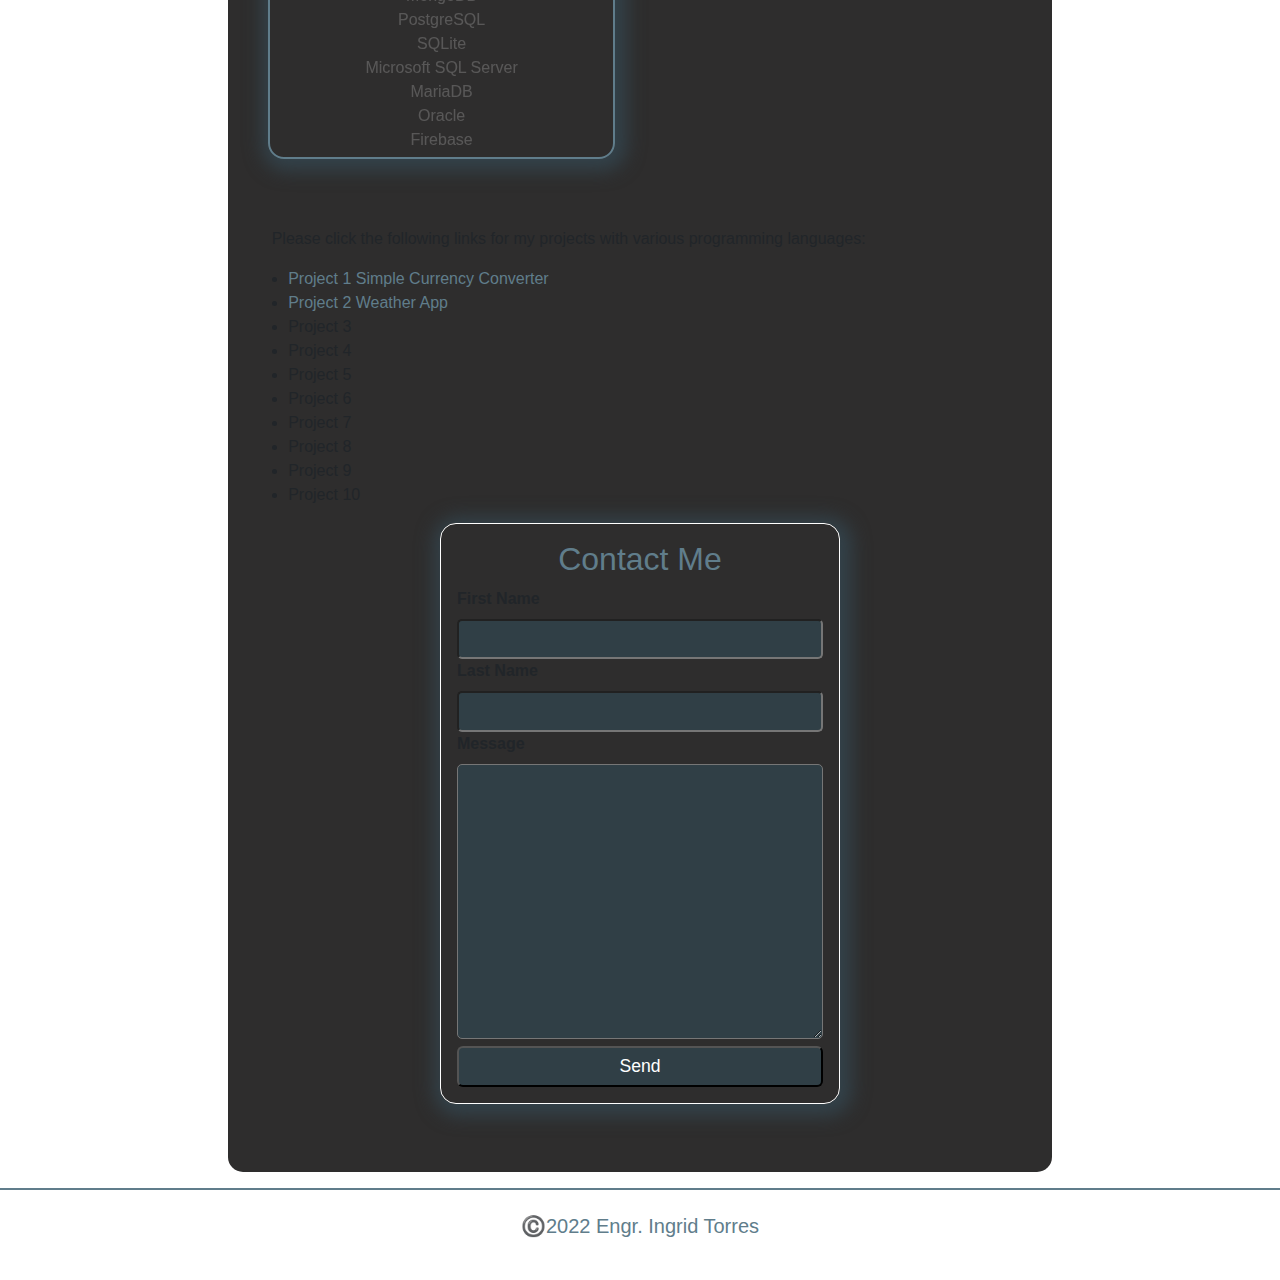
==== commit 8178fd88: "added bootsrap, fixed some error" ====
--- a/index.html
+++ b/index.html
@@ -112,7 +112,10 @@
           src="./me_selfie.png"
           alt="Ingrid Torres profile image"
         />
+        <br />
+        <br />
         <div id="ingrid">Hi, I'm Ingrid</div>
+        <br />
         <p class="online-font">
           I am
           <span id="dynamic-text" class="dynamic-text-color"></span>
@@ -120,7 +123,9 @@
       </article>
       <div id="div-sections">
         <section id="about-me">
-          <h2>About Me</h2>
+          <div class="h2-divs">
+            <h2>About Me</h2>
+          </div>
           <p>
             An Electronics Engineer, shifting career as a Full Stack Web
             Developer.
@@ -132,13 +137,17 @@
           </p>
         </section>
         <section id="qualifications">
-          <h2>Qualifications</h2>
+          <div class="h2-divs">
+            <h2>Qualifications</h2>
+          </div>
           <ol>
             <li>BS Electronics Engineering</li>
           </ol>
         </section>
         <section id="hobbies">
-          <h2>Hobbies</h2>
+          <div class="h2-divs">
+            <h2>Hobbies</h2>
+          </div>
           <ul>
             <li>Learning</li>
             <li>Coding</li>
@@ -149,14 +158,18 @@
           </ul>
         </section>
         <section id="proficiency">
-          <h2>Programming Language Proficiency</h2>
+          <div class="h2-divs">
+            <h2>Programming Language Proficiency</h2>
+          </div>
           <div>
             <br />
           </div>
           <section class="cards">
             <section class="cardsection">
               <header class="header">
-                <h1>Frontend</h1>
+                <div class="h2-divs">
+                  <h2>Frontend</h2>
+                </div>
               </header>
               <ul style="list-style-type: none">
                 <li>HTML</li>
@@ -173,7 +186,9 @@
             </section>
             <section class="cardsection">
               <header class="header">
-                <h1>Backend</h1>
+                <div class="h2-divs">
+                  <h2>Backend</h2>
+                </div>
               </header>
               <ul style="list-style-type: none">
                 <li>JavaScript</li>
@@ -187,7 +202,9 @@
             </section>
             <section class="cardsection">
               <header class="header">
-                <h1>Database</h1>
+                <div class="h2-divs">
+                  <h2>Database</h2>
+                </div>
               </header>
               <ul style="list-style-type: none">
                 <li>MySQL</li>
@@ -205,6 +222,8 @@
         </section>
 
         <section id="projects">
+          <br />
+          <br />
           <p>
             Please click the following links for my projects with various
             programming languages:
@@ -238,7 +257,9 @@
         </section>
         <section id="contact-me">
           <form name="contact" id="contact" method="post" data-netlify="true">
-            <h2 style="text-align: center">Contact Me</h2>
+            <div class="h2-divs">
+              <h2 style="text-align: center">Contact Me</h2>
+            </div>
             <div>
               <label for="firstName">First Name</label>
               <input type="text" name="firstName" id="firstName" required />
--- a/style.css
+++ b/style.css
@@ -33,6 +33,9 @@
     background-color: black;
 
     --font-size-mobile: 1.2rem ;
+    /* --font1:Verdana, Geneva, Tahoma, sans-serif; */
+    --font1: monospace;
+
 }
 
 footer {
@@ -110,7 +113,7 @@
     padding: 16px;  
 }
 
-.container1 #div-sections  >section > h2 {
+.container1 #div-sections  >section > .h2-divs {
 text-align: center;
 margin-top:40px;
 color: #607d8b;
@@ -178,7 +181,8 @@
     justify-content: center;
 }
 
-#qualifications section >h2{
+/* #qualifications section >h2{ */
+    .h2-divs {
     text-align: center;
     color: #607d8b;
 }
@@ -208,9 +212,6 @@
     width: 100%;
 }
 
-section form > h2 {
-    color: #607d8b;
-}
 
 .mobile-nav, .menu {
     display:none;
@@ -243,7 +244,7 @@
     gap: 10px;
 }
 
-#proficiency h1 {
+#proficiency .h2-divs {
     color: #607d8b;
     margin: 10px;
 }
@@ -296,6 +297,7 @@
 font-style: normal;
 font-variant: normal;
 text-transform: none;
+font-size: x-large;
 }
 
 #contact-me form {
@@ -355,7 +357,7 @@
     font-variant: normal;
     text-transform: none;
     color: black !important;
-    font-size: 1.8rem;
+    font-size: 2rem;
     }
 
 
@@ -412,8 +414,9 @@
     border: 2px solid #607d8b;
     /* box-shadow: 3px 3px 18px 9px #33424a; */
 }
-h1.dark-theme, h2.dark-theme {
-    color: white;
+ .h2-divs.dark-theme {
+    color: white;
+    font-family: var(--font1);
 }
 
 .cardsection.dark-theme {
@@ -477,8 +480,10 @@
     border: 2px solid #607d8b;
     /* box-shadow: 3px 3px 18px 9px #33424a; */
 }
-h1.dark-theme, h2.dark-theme {
+ .h2-divs.dark-theme {
     color: white ;
+    font-family:var(--font1);
+
 }
 
 .cardsection.dark-theme {
@@ -541,8 +546,10 @@
         border: 2px solid #607d8b;
         /* box-shadow: 3px 3px 18px 9px #33424a; */
     }
-    h1, h2 {
+   .h2-divs {
         color: white ;
+    font-family: var(--font1);
+
     }
 
     #ingrid {
@@ -602,8 +609,10 @@
         border: 2px solid #607d8b;
         /* box-shadow: 3px 3px 18px 9px #33424a; */
     }
-    h1.light-theme, h2.light-theme {
+    .h2-divs.light-theme {
         color: #607d8b;
+    font-family: var(--font1);
+
     }
     
    #ingrid.light-theme {
@@ -753,8 +762,10 @@
         border: 2px solid #607d8b;
         /* box-shadow: 3px 3px 18px 9px #33424a; */
     }
-    h1, h2 {
+    .h2-divs {
         color: white ;
+    font-family: var(--font1);
+
     }
 
     #ingrid {
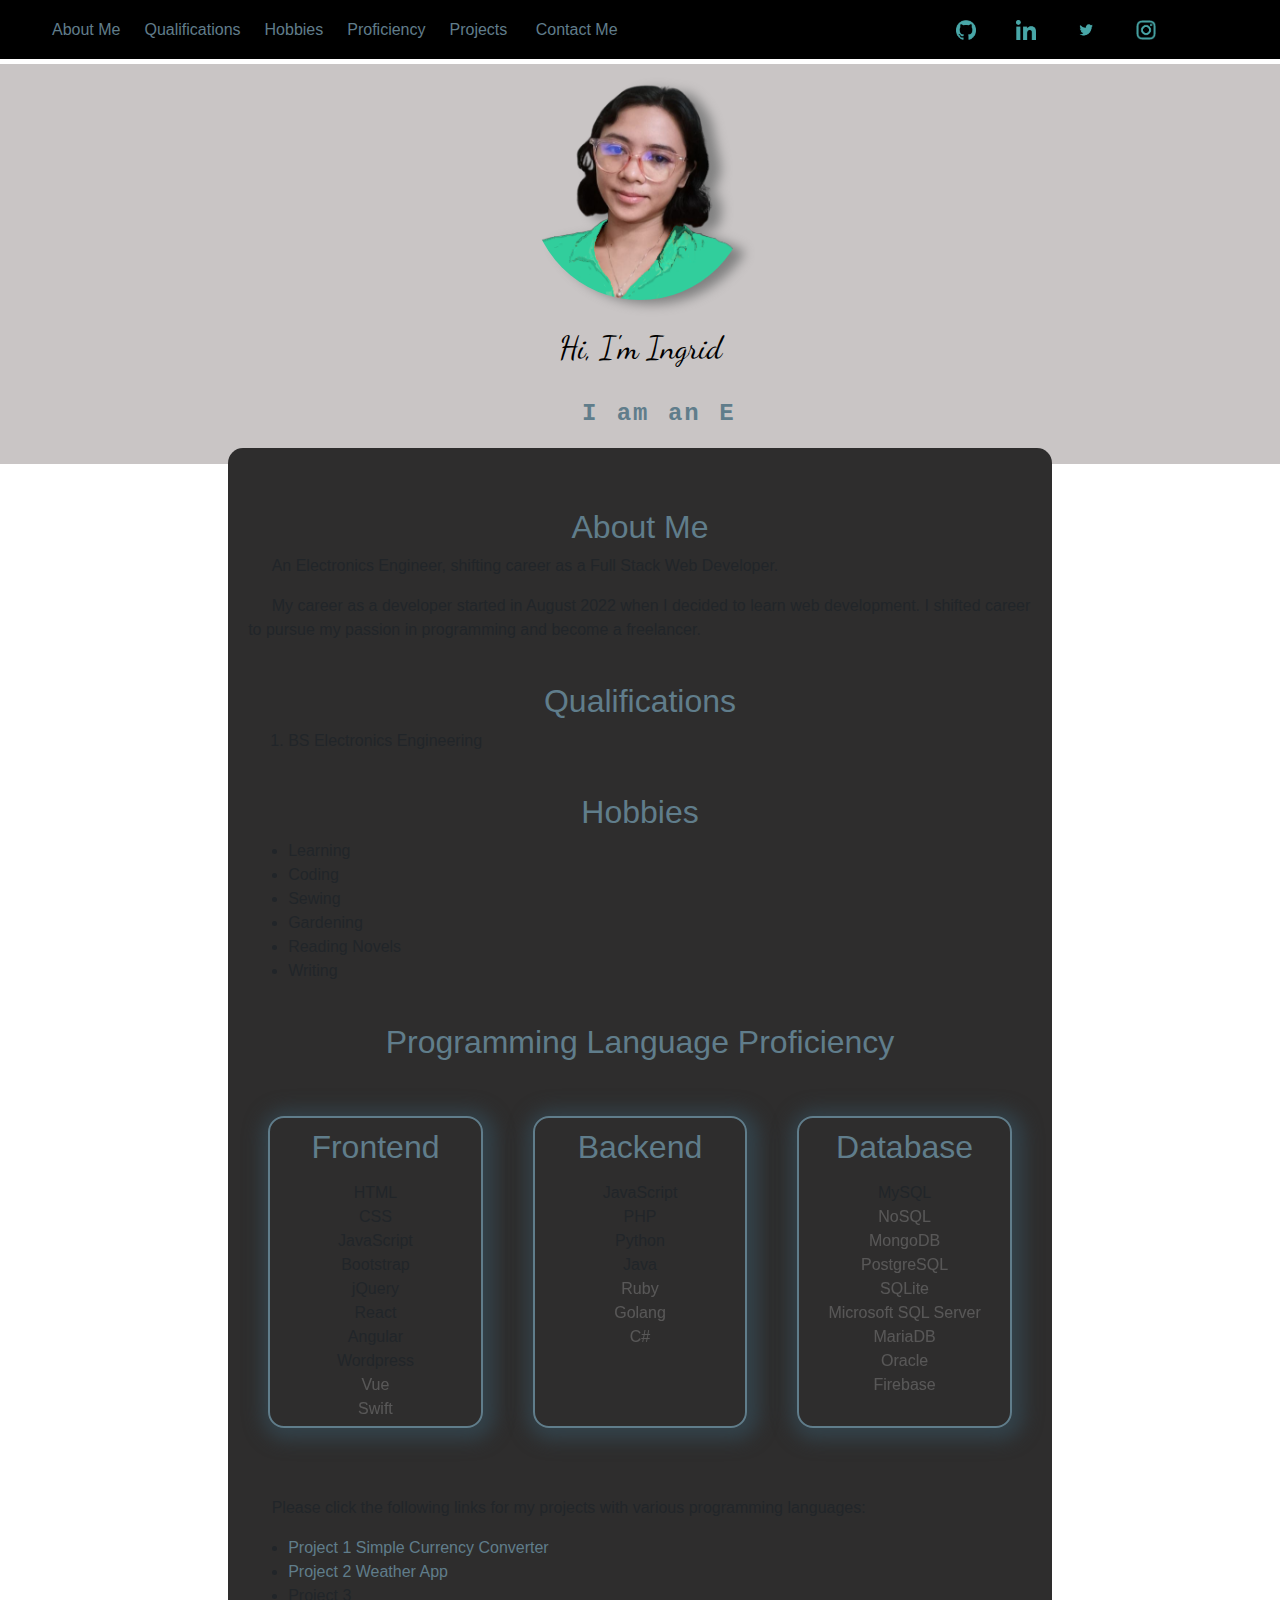
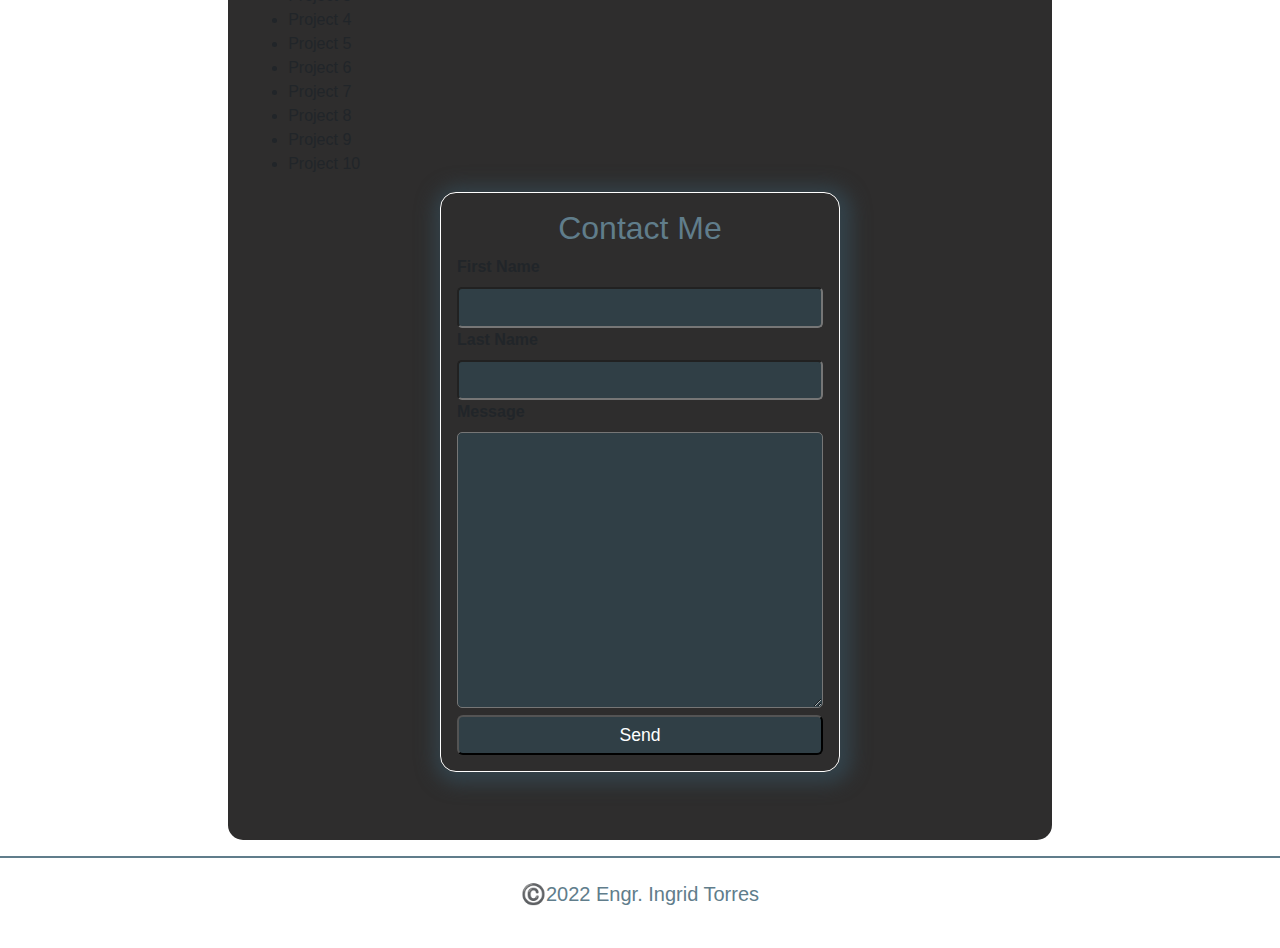
==== commit 7889574e: "dark and light theme toggle button improved" ====
--- a/index.html
+++ b/index.html
@@ -3,27 +3,20 @@
   <head>
     <meta charset="UTF-8" />
     <meta http-equiv="X-UA-Compatible" content="IE=edge" />
-    <meta
-      name="viewport"
-      content="width=device-width, initial-scale=1.0, user-scalable=1"
-    />
+    <meta name="viewport" content="width=device-width, initial-scale=1.0, user-scalable=1" />
     <meta name="color-scheme" content="dark light" />
     <title>Ingrid's Portfolio</title>
     <link rel="stylesheet" href="style.css" />
     <link rel="preconnect" href="https://fonts.googleapis.com" />
     <link rel="preconnect" href="https://fonts.gstatic.com" crossorigin />
-    <link
-      href="https://fonts.googleapis.com/css2?family=Dancing%20Script&display=swap"
-      rel="stylesheet"
-    />
+    <link href="https://fonts.googleapis.com/css2?family=Dancing%20Script&display=swap" rel="stylesheet" />
+    <link rel="stylesheet" href="https://fonts.googleapis.com/css2?family=Material+Symbols+Outlined:opsz,wght,FILL,GRAD@48,400,0,0" />
+
     <script type="text/javascript">
       var infolinks_pid = 2273354;
       var infolinks_wsid = 0;
     </script>
-    <script
-      type="text/javascript"
-      src="https://resources.infolinks.com/js/infolinks_main.js"
-    ></script>
+    <script type="text/javascript" src="https://resources.infolinks.com/js/infolinks_main.js"></script>
     <!-- <script src="https://ajax.googleapis.com/ajax/libs/jquery/3.6.0/jquery.min.js"></script> -->
     <!-- Bootstrap CSS -->
     <link
@@ -50,68 +43,36 @@
     <header id="nav-header">
       <nav class="default-nav">
         <section id="section-theme">
-          <button id="theme-switcher1">Dark</button>
+          <button id="theme-switcher1"><span class="material-symbols-outlined"> toggle_on </span></button>
         </section>
         <section id="section-menu">
-          <a href="#about-me">About Me</a
-          ><a href="#qualifications">Qualifications</a
-          ><a href="#hobbies">Hobbies</a><a href="#proficiency">Proficiency</a
-          ><a href="#projects">Projects</a>
+          <a href="#about-me">About Me</a><a href="#qualifications">Qualifications</a><a href="#hobbies">Hobbies</a><a href="#proficiency">Proficiency</a><a href="#projects">Projects</a>
           <a href="#contact-me">Contact Me</a>
         </section>
       </nav>
       <nav class="mobile-nav">
-        <button id="theme-switcher2">Dark</button>
+        <button id="theme-switcher2"><span class="material-symbols-outlined"> toggle_on </span></button>
         <button id="menu-button">Menu</button>
       </nav>
       <ul class="social-links-navbar">
         <li>
-          <a
-            href="https://github.com/heartChip16?tab=repositories"
-            target="_blank"
-            ><img width="30" height="30" src="github.png" alt="Github Logo"
-          /></a>
-        </li>
-        <li>
-          <a
-            href="https://www.linkedin.com/in/ingrid-torres-3428782a/"
-            target="_blank"
-            ><img
-              width="30"
-              height="30"
-              src="linkedinlogo.png"
-              alt="Linkedin Logo"
-          /></a>
-        </li>
-        <li>
-          <a href="https://twitter.com/ingrid_ibe" target="_blank"
-            ><img
-              width="30"
-              height="30"
-              src="twitterlogo.png"
-              alt="Twitter Logo"
-          /></a>
-        </li>
-
-        <li>
-          <a href="https://www.instagram.com/ingrid_ibe31/" target="_blank"
-            ><img
-              width="30"
-              height="30"
-              src="instagram.png"
-              alt="Instagram Logo"
-          /></a>
+          <a href="https://github.com/heartChip16?tab=repositories" target="_blank"><img width="30" height="30" src="github.png" alt="Github Logo" /></a>
+        </li>
+        <li>
+          <a href="https://www.linkedin.com/in/ingrid-torres-3428782a/" target="_blank"><img width="30" height="30" src="linkedinlogo.png" alt="Linkedin Logo" /></a>
+        </li>
+        <li>
+          <a href="https://twitter.com/ingrid_ibe" target="_blank"><img width="30" height="30" src="twitterlogo.png" alt="Twitter Logo" /></a>
+        </li>
+
+        <li>
+          <a href="https://www.instagram.com/ingrid_ibe31/" target="_blank"><img width="30" height="30" src="instagram.png" alt="Instagram Logo" /></a>
         </li>
       </ul>
     </header>
     <main class="container1">
       <article class="intro">
-        <img
-          id="profile-img"
-          class="shakeme"
-          src="./me_selfie.png"
-          alt="Ingrid Torres profile image"
-        />
+        <img id="profile-img" class="shakeme" src="./me_selfie.png" alt="Ingrid Torres profile image" />
         <br />
         <br />
         <div id="ingrid">Hi, I'm Ingrid</div>
@@ -126,15 +87,8 @@
           <div class="h2-divs">
             <h2>About Me</h2>
           </div>
-          <p>
-            An Electronics Engineer, shifting career as a Full Stack Web
-            Developer.
-          </p>
-          <p>
-            My career as a developer started in August 2022 when I decided to
-            learn web development. I shifted career to pursue my passion in
-            programming and become a freelancer.
-          </p>
+          <p>An Electronics Engineer, shifting career as a Full Stack Web Developer.</p>
+          <p>My career as a developer started in August 2022 when I decided to learn web development. I shifted career to pursue my passion in programming and become a freelancer.</p>
         </section>
         <section id="qualifications">
           <div class="h2-divs">
@@ -224,26 +178,13 @@
         <section id="projects">
           <br />
           <br />
-          <p>
-            Please click the following links for my projects with various
-            programming languages:
-          </p>
+          <p>Please click the following links for my projects with various programming languages:</p>
           <ul>
             <li>
-              <a
-                class="proj"
-                href="https://ingridtorres-p1currencyconverter-intkv.ondigitalocean.app/"
-                target="_blank"
-                >Project 1 Simple Currency Converter</a
-              >
+              <a class="proj" href="https://ingridtorres-p1currencyconverter-intkv.ondigitalocean.app/" target="_blank">Project 1 Simple Currency Converter</a>
             </li>
             <li>
-              <a
-                class="proj"
-                href="https://ingridtorres-p2-weather-app-s8ra7.ondigitalocean.app/"
-                target="_blank"
-                >Project 2 Weather App</a
-              >
+              <a class="proj" href="https://ingridtorres-p2-weather-app-s8ra7.ondigitalocean.app/" target="_blank">Project 2 Weather App</a>
             </li>
             <li>Project 3</li>
             <li>Project 4</li>
@@ -269,12 +210,7 @@
 
               <label for="message">Message</label>
 
-              <textarea
-                name="message"
-                id="message"
-                cols="30"
-                rows="10"
-              ></textarea>
+              <textarea name="message" id="message" cols="30" rows="10"></textarea>
               <button type="submit" id="submit">Send</button>
             </div>
           </form>
@@ -294,11 +230,7 @@
     <script src="theme.js"></script>
     <!-- Optional JavaScript -->
     <!-- jQuery first, then Popper.js, then Bootstrap JS -->
-    <script
-      src="https://code.jquery.com/jquery-3.2.1.slim.min.js"
-      integrity="sha384-KJ3o2DKtIkvYIK3UENzmM7KCkRr/rE9/Qpg6aAZGJwFDMVNA/GpGFF93hXpG5KkN"
-      crossorigin="anonymous"
-    ></script>
+    <script src="https://code.jquery.com/jquery-3.2.1.slim.min.js" integrity="sha384-KJ3o2DKtIkvYIK3UENzmM7KCkRr/rE9/Qpg6aAZGJwFDMVNA/GpGFF93hXpG5KkN" crossorigin="anonymous"></script>
     <script
       src="https://cdnjs.cloudflare.com/ajax/libs/popper.js/1.12.9/umd/popper.min.js"
       integrity="sha384-ApNbgh9B+Y1QKtv3Rn7W3mgPxhU9K/ScQsAP7hUibX39j7fakFPskvXusvfa0b4Q"
--- a/style.css
+++ b/style.css
@@ -240,7 +240,7 @@
 
 #proficiency .cards{
     display: grid;
-    grid-template-columns: repeat(auto-fit,minmax(300px, 1fr));
+    grid-template-columns: repeat(auto-fit,minmax(200px, 1fr));
     gap: 10px;
 }
 
@@ -339,12 +339,13 @@
 #theme-switcher1, #theme-switcher2 {
     margin: 5px;
     display: block;
-    background:teal;
-    color: white;
-    border-radius: 5px;
+     background:transparent;
+    /* border-radius: 5px; */
     border: none;
     padding: 5px;
     align-self: center;
+    border-style: none;
+    outline-style: none;
 }
 
 
@@ -700,7 +701,7 @@
         display: block;
         background:transparent;
         color: white;
-        border-radius: 5px;
+        /* border-radius: 5px; */
         margin-left: auto;
         margin-right: 10px;
         padding: 5px;
@@ -820,4 +821,6 @@
 
 }
 
-/* end of media for mobile */+/* end of media for mobile */
+
+
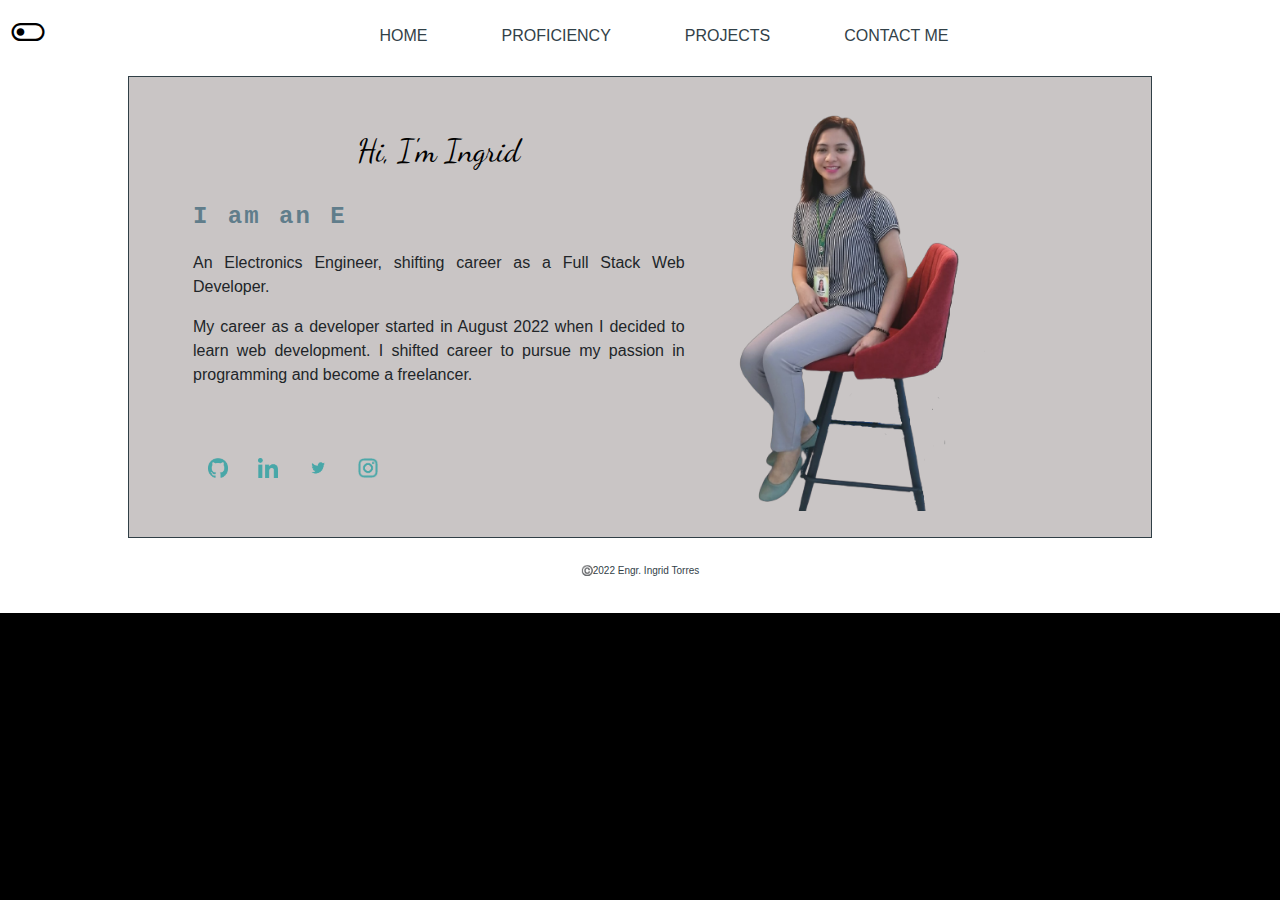
==== commit a9b5b677: "changes to proficiency and projects pic and logogs" ====
--- a/index.html
+++ b/index.html
@@ -10,8 +10,7 @@
     <link rel="preconnect" href="https://fonts.googleapis.com" />
     <link rel="preconnect" href="https://fonts.gstatic.com" crossorigin />
     <link href="https://fonts.googleapis.com/css2?family=Dancing%20Script&display=swap" rel="stylesheet" />
-    <link rel="stylesheet" href="https://fonts.googleapis.com/css2?family=Material+Symbols+Outlined:opsz,wght,FILL,GRAD@48,400,0,0" />
-
+    <link rel="stylesheet" href="https://fonts.googleapis.com/css2?family=Material+Symbols+Outlined:opsz,wght,FILL,GRAD@20..48,100..700,0..1,-50..200" />
     <script type="text/javascript">
       var infolinks_pid = 2273354;
       var infolinks_wsid = 0;
@@ -31,198 +30,95 @@
       <button id="close-menu">&times;</button>
       <nav>
         <ul>
-          <li><a href="#about-me">About Me</a></li>
-          <li><a href="#qualifications">Qualifications</a></li>
-          <li><a href="#hobbies">Hobbies</a></li>
-          <li><a href="#proficiency">Proficiency</a></li>
-          <li><a href="#projects">Projects</a></li>
-          <li><a href="#contact-me">Contact Me</a></li>
+          <!-- <li><a href="#about-me">About Me</a></li> -->
+          <li><a href="./index.html">HOME</a></li>
+          <!-- <li><a href="./qualifications.html">QUALIFICATIONS</a></li> -->
+          <!-- <li><a href="./hobbies.html">HOBBIES</a></li> -->
+          <li><a href="./proficiency.html">PROFICIENCY</a></li>
+          <li><a href="./projects.html">PROJECTS</a></li>
+          <li><a href="./contact-me.html">CONTACT ME</a></li>
         </ul>
       </nav>
     </section>
     <header id="nav-header">
+      <section id="section-theme">
+        <button id="theme-switcher1"><span class="material-symbols-outlined" style="font-size: 48px"> toggle_on </span></button>
+      </section>
       <nav class="default-nav">
-        <section id="section-theme">
-          <button id="theme-switcher1"><span class="material-symbols-outlined"> toggle_on </span></button>
-        </section>
         <section id="section-menu">
-          <a href="#about-me">About Me</a><a href="#qualifications">Qualifications</a><a href="#hobbies">Hobbies</a><a href="#proficiency">Proficiency</a><a href="#projects">Projects</a>
-          <a href="#contact-me">Contact Me</a>
+          <!-- <a href="#about-me">About Me</a> -->
+          <a href="./index.html">HOME</a>
+          <!-- <a href="./qualifications.html">QUALIFICATIONS</a> -->
+          <!-- <a href="./hobbies.html">HOBBIES</a> -->
+          <a href="./proficiency.html">PROFICIENCY</a>
+          <a href="./projects.html">PROJECTS</a>
+          <a href="./contact-me.html">CONTACT ME</a>
         </section>
       </nav>
       <nav class="mobile-nav">
-        <button id="theme-switcher2"><span class="material-symbols-outlined"> toggle_on </span></button>
+        <button id="theme-switcher2"><span class="material-symbols-outlined" style="font-size: 48px"> toggle_on </span></button>
         <button id="menu-button">Menu</button>
       </nav>
-      <ul class="social-links-navbar">
-        <li>
-          <a href="https://github.com/heartChip16?tab=repositories" target="_blank"><img width="30" height="30" src="github.png" alt="Github Logo" /></a>
-        </li>
-        <li>
-          <a href="https://www.linkedin.com/in/ingrid-torres-3428782a/" target="_blank"><img width="30" height="30" src="linkedinlogo.png" alt="Linkedin Logo" /></a>
-        </li>
-        <li>
-          <a href="https://twitter.com/ingrid_ibe" target="_blank"><img width="30" height="30" src="twitterlogo.png" alt="Twitter Logo" /></a>
-        </li>
-
-        <li>
-          <a href="https://www.instagram.com/ingrid_ibe31/" target="_blank"><img width="30" height="30" src="instagram.png" alt="Instagram Logo" /></a>
-        </li>
-      </ul>
     </header>
     <main class="container1">
       <article class="intro">
-        <img id="profile-img" class="shakeme" src="./me_selfie.png" alt="Ingrid Torres profile image" />
-        <br />
-        <br />
-        <div id="ingrid">Hi, I'm Ingrid</div>
-        <br />
-        <p class="online-font">
-          I am
-          <span id="dynamic-text" class="dynamic-text-color"></span>
-        </p>
-      </article>
-      <div id="div-sections">
-        <section id="about-me">
-          <div class="h2-divs">
-            <h2>About Me</h2>
-          </div>
-          <p>An Electronics Engineer, shifting career as a Full Stack Web Developer.</p>
-          <p>My career as a developer started in August 2022 when I decided to learn web development. I shifted career to pursue my passion in programming and become a freelancer.</p>
-        </section>
-        <section id="qualifications">
-          <div class="h2-divs">
-            <h2>Qualifications</h2>
-          </div>
-          <ol>
-            <li>BS Electronics Engineering</li>
-          </ol>
-        </section>
-        <section id="hobbies">
-          <div class="h2-divs">
-            <h2>Hobbies</h2>
-          </div>
-          <ul>
-            <li>Learning</li>
-            <li>Coding</li>
-            <li>Sewing</li>
-            <li>Gardening</li>
-            <li>Reading Novels</li>
-            <li>Writing</li>
-          </ul>
-        </section>
-        <section id="proficiency">
-          <div class="h2-divs">
-            <h2>Programming Language Proficiency</h2>
-          </div>
-          <div>
-            <br />
-          </div>
-          <section class="cards">
-            <section class="cardsection">
-              <header class="header">
-                <div class="h2-divs">
-                  <h2>Frontend</h2>
-                </div>
-              </header>
-              <ul style="list-style-type: none">
-                <li>HTML</li>
-                <li>CSS</li>
-                <li>JavaScript</li>
-                <li>Bootstrap</li>
-                <li>jQuery</li>
-                <li>React</li>
-                <li>Angular</li>
-                <li>Wordpress</li>
-                <li class="notdone">Vue</li>
-                <li class="notdone">Swift</li>
-              </ul>
-            </section>
-            <section class="cardsection">
-              <header class="header">
-                <div class="h2-divs">
-                  <h2>Backend</h2>
-                </div>
-              </header>
-              <ul style="list-style-type: none">
-                <li>JavaScript</li>
-                <li>PHP</li>
-                <li>Python</li>
-                <li>Java</li>
-                <li class="notdone">Ruby</li>
-                <li class="notdone">Golang</li>
-                <li class="notdone">C#</li>
-              </ul>
-            </section>
-            <section class="cardsection">
-              <header class="header">
-                <div class="h2-divs">
-                  <h2>Database</h2>
-                </div>
-              </header>
-              <ul style="list-style-type: none">
-                <li>MySQL</li>
-                <li class="notdone">NoSQL</li>
-                <li class="notdone">MongoDB</li>
-                <li class="notdone">PostgreSQL</li>
-                <li class="notdone">SQLite</li>
-                <li class="notdone">Microsoft SQL Server</li>
-                <li class="notdone">MariaDB</li>
-                <li class="notdone">Oracle</li>
-                <li class="notdone">Firebase</li>
-              </ul>
-            </section>
+        <div class="intro-left">
+          <br />
+          <div id="ingrid">Hi, I'm Ingrid</div>
+          <br />
+          <p class="online-font">
+            I am
+            <span id="dynamic-text" class="dynamic-text-color"></span>
+          </p>
+          <section id="about-me">
+            <div class="h2-divs">
+              <!-- <h2>About Me</h2> -->
+            </div>
+            <p>An Electronics Engineer, shifting career as a Full Stack Web Developer.</p>
+            <p>My career as a developer started in August 2022 when I decided to learn web development. I shifted career to pursue my passion in programming and become a freelancer.</p>
           </section>
-        </section>
-
-        <section id="projects">
           <br />
           <br />
-          <p>Please click the following links for my projects with various programming languages:</p>
-          <ul>
+          <ul class="social-links-navbar desktop">
             <li>
-              <a class="proj" href="https://ingridtorres-p1currencyconverter-intkv.ondigitalocean.app/" target="_blank">Project 1 Simple Currency Converter</a>
+              <a href="https://github.com/heartChip16" target="_blank"><img width="30" height="30" src="./images/github.png" alt="Github Logo" /></a>
             </li>
             <li>
-              <a class="proj" href="https://ingridtorres-p2-weather-app-s8ra7.ondigitalocean.app/" target="_blank">Project 2 Weather App</a>
+              <a href="https://www.linkedin.com/in/ingrid-torres-3428782a/" target="_blank"><img width="30" height="30" src="./images/linkedinlogo.png" alt="Linkedin Logo" /></a>
             </li>
-            <li>Project 3</li>
-            <li>Project 4</li>
-            <li>Project 5</li>
-            <li>Project 6</li>
-            <li>Project 7</li>
-            <li>Project 8</li>
-            <li>Project 9</li>
-            <li>Project 10</li>
+            <li>
+              <a href="https://twitter.com/ingrid_ibe" target="_blank"><img width="30" height="30" src="./images/twitterlogo.png" alt="Twitter Logo" /></a>
+            </li>
+
+            <li>
+              <a href="https://www.instagram.com/ingrid_ibe31/" target="_blank"><img width="30" height="30" src="./images/instagram.png" alt="Instagram Logo" /></a>
+            </li>
           </ul>
-        </section>
-        <section id="contact-me">
-          <form name="contact" id="contact" method="post" data-netlify="true">
-            <div class="h2-divs">
-              <h2 style="text-align: center">Contact Me</h2>
-            </div>
-            <div>
-              <label for="firstName">First Name</label>
-              <input type="text" name="firstName" id="firstName" required />
+        </div>
+        <div class="intro-right">
+          <img id="profile-img" class="shakeme" src="./images/profile_formal2.png" alt="Ingrid Torres profile image" />
+          <br />
+          <ul class="social-links-navbar mobile">
+            <li>
+              <a href="https://github.com/heartChip16" target="_blank"><img width="30" height="30" src="./images/github.png" alt="Github Logo" /></a>
+            </li>
+            <li>
+              <a href="https://www.linkedin.com/in/ingrid-torres-3428782a/" target="_blank"><img width="30" height="30" src="./images/linkedinlogo.png" alt="Linkedin Logo" /></a>
+            </li>
+            <li>
+              <a href="https://twitter.com/ingrid_ibe" target="_blank"><img width="30" height="30" src="./images/twitterlogo.png" alt="Twitter Logo" /></a>
+            </li>
 
-              <label for="lastName">Last Name</label>
-              <input type="text" name="lastName" id="lastName" required />
-
-              <label for="message">Message</label>
-
-              <textarea name="message" id="message" cols="30" rows="10"></textarea>
-              <button type="submit" id="submit">Send</button>
-            </div>
-          </form>
-          <br />
-
-          <br />
-        </section>
-      </div>
+            <li>
+              <a href="https://www.instagram.com/ingrid_ibe31/" target="_blank"><img width="30" height="30" src="./images/instagram.png" alt="Instagram Logo" /></a>
+            </li>
+          </ul>
+        </div>
+      </article>
     </main>
     <footer>
       <br />
-      <h5>©️2022 Engr. Ingrid Torres</h5>
+      <p>©️2022 Engr. Ingrid Torres</p>
       <br />
     </footer>
     <script src="main.js"></script>
--- a/style.css
+++ b/style.css
@@ -4,6 +4,7 @@
 
 html, body {
     overflow-x:hidden;
+    color: #231f20;
 }
 
 #nav-header {
@@ -13,17 +14,17 @@
     margin-bottom: 5px;
     position:static;  /*either sticky or static, depends*/
     top: 0%;
-    background-color: black;
+    background-color: transparent;
     text-align: center;
     font-size: medium;
     z-index: 1;
-    display: grid;
-    grid-template-columns: auto auto; 
+    display: flex;
+    /* grid-template-columns: auto auto;  */
 
 }
 :root {
     scroll-behavior: smooth;
-    --background-color: #c9c5c5;
+    --background-color: #e7dfd8;
     --shadow-color: hsl(225 10% 83%);
     --shadow-color-dark: hsl(225 10% 63%);
 
@@ -35,21 +36,23 @@
     --font-size-mobile: 1.2rem ;
     /* --font1:Verdana, Geneva, Tahoma, sans-serif; */
     --font1: monospace;
-
-}
-
-footer {
+    /* --font1: "Courier New", Courier, monospace; */
+
+}
+
+footer, footer > p {
     text-align: center;
-    border-top: 2px solid;
-    font-size: medium;
-    color: #607d8b;
+    /* border-top: 1px solid #303f46; */
+    font-size:10px;
+    color: #324148;
     margin-bottom: 10px;
+    justify-content: center;
 }
 
 header nav section > a,section nav a {
     margin-right: 8px;
     text-decoration: none;
-    color: #607d8b;
+    color: #324148;
     border-radius: 5%;
     padding: 8px;
 
@@ -58,7 +61,7 @@
     list-style: none;
 }
 
-.social-links-navbar {
+.social-links-navbar.desktop, .social-links-navbar.mobile, .social-links-navbar.contacts{
     display: flex;  
     list-style: none;
     text-decoration: none;
@@ -105,22 +108,24 @@
     margin:auto;
     background-color: #2e2d2d;
     padding: 20px;
-    border-radius: 15px;
+    /* border-radius: 15px; */
+    border: 1px solid #303f46;
+    margin-bottom: 50px;
     /* box-shadow: rgba(0, 0, 0, 0.56) 0px 22px 70px 4px; */
 }
 
-.container1 {
+/* .container1 {
     padding: 16px;  
-}
+} */
 
 .container1 #div-sections  >section > .h2-divs {
 text-align: center;
-margin-top:40px;
+margin-top:20px;
 color: #607d8b;
 }
 
 .intro {
-    margin: -16px;
+    margin: 16px;
     padding: 16px;
     background-color: #c9c5c5;
     /* color: black; */
@@ -128,14 +133,17 @@
 }
 
 #profile-img {
-    border-radius: 50%;
-    width:220px;
-    height:220px;
-    filter: drop-shadow(12px 4px 6px gray);
+    /* border-radius: 50%; */
+    max-width: 70%;
+    /* width:220px;
+    height:300px; */
+    /* filter: drop-shadow(12px 4px 6px gray); */
     transition-property: transform;
     transition-duration: 0.5s;
     transition-delay: 0.2s;
     transition-timing-function: ease-in;
+    object-fit: contain;
+    margin-left: 20px;
 }
 
 @-webkit-keyframes shakeme {
@@ -172,7 +180,8 @@
 }
 
 .social-links-navbar a{
-    padding: 10px;
+    padding-right: 10px;
+    transform: translateX(-10px);
 }
 
 
@@ -187,9 +196,9 @@
     color: #607d8b;
 }
 
-p {
+/* p {
     text-indent: 3%;
-}
+} */
 
 .dynamic-text-color {
     color: #607d8b;
@@ -199,14 +208,17 @@
     max-width: 400px;
     margin: auto;
     padding:16px;
-    border: 1px solid;
-    border-radius: 16px;
+    border: 1px solid #303f46;
+    /* border-radius: 10px; */
 }
 
 #contact label {
     display: block;
     font-weight: 600;
-}
+    color: #324148;
+}
+
+
 
 #contact input, #contact textarea, #contact button {
     width: 100%;
@@ -239,9 +251,10 @@
 
 
 #proficiency .cards{
-    display: grid;
-    grid-template-columns: repeat(auto-fit,minmax(200px, 1fr));
-    gap: 10px;
+    display:block;
+    /* display: grid; */
+    /* grid-template-columns: repeat(auto-fit,minmax(200px, 1fr)); */
+    /* gap: 10px; */
 }
 
 #proficiency .h2-divs {
@@ -256,17 +269,24 @@
 }
 
 .cardsection {
-    border: 1px solid white;
-    box-shadow: 3px 3px 18px 9px #33424a;
-    margin: 20px 20px;
+    /* border: 1px solid white; */
+    /* border: 1px solid #607d8b; */
+    /* box-shadow: 3px 3px 18px 9px #33424a; */
+    /* margin: 20px 20px; */
+    margin-top: 50px;
     text-align:center;
-    border-radius: var(--spacing-regular);
+    /* border-radius: var(--spacing-regular); */
     transition: transform 0.2s ease-in, box-shadow 0.2s ease-in-out;
-}
-
-.cardsection:hover {
+    /* border-radius: 5px; */
+    align-self:center;
+}
+
+
+/* .cardsection:hover,  */
+.prof-logo:hover {
     box-shadow: 3px 3px 14px 5px #607d8b;
     transform: translateY(calc(-1*var(--spacing-regular)));
+    border-radius: 5px;
     
 }
 
@@ -301,9 +321,10 @@
 }
 
 #contact-me form {
-    border: 1px solid white;
-    box-shadow: 3px 3px 18px 9px #33424a;
-    border-radius: var(--spacing-regular);
+    border: 1px solid #607d8b;
+    /* box-shadow: 3px 3px 18px 9px #33424a; */
+    /* border-radius: var(--spacing-regular); */
+    border-radius: 5px;
 
 }
 
@@ -332,8 +353,10 @@
 
 #nav-header .default-nav {
     display: flex;
+    flex:1;
     align-items: center;
     align-self: center;
+    justify-content: center;
 }
 
 #theme-switcher1, #theme-switcher2 {
@@ -363,7 +386,9 @@
 
 
 .cardsection {
-    border: 2px solid #607d8b;
+    /* border: 2px solid #607d8b; */
+    /* border: 1px solid #607d8b; */
+    /* border-radius: 5px; */
 }
 
 #contact-me form input, #contact-me form textarea {
@@ -387,9 +412,121 @@
 
 
 
-
+.intro {
+    display: flex;
+    margin-left: 10%;
+    margin-right:10%;
+    margin-top: 0px;
+    margin-bottom: 10px;
+    padding-left: 5%;
+    padding-right: 5%;
+    padding-top:2%;
+    padding-bottom:2%;
+    border: 1px solid #303f46;
+}
+
+.intro-right {
+    width: 45%;
+    text-align: left;
+}
+.intro-left {
+    flex-wrap:wrap;
+    width: 55%;
+}
+
+p {
+    text-align: justify;
+}
+
+
+.material-symbols-outlined {
+  font-variation-settings:
+  'FILL' 0,
+  'wght' 400,
+  'GRAD' 0,
+  'opsz' 48
+}
+
+#section-menu {
+    gap:50px;
+    display: flex;
+}
+
+.prof-logo {
+max-width: 80px;
+/* height: 50px; */
+vertical-align: bottom;
+transition: transform 0.2s ease-in, box-shadow 0.2s ease-in-out;
+
+}
+
+.prof-container {
+    display: flex;
+    flex-direction: row;
+    flex-wrap: wrap;
+    align-items:baseline;
+    object-fit: contain;
+    justify-content: center;
+    row-gap: 30px;
+    
+}
+
+/* .prof-container li {
+    margin-left: 20px;
+} */
+
+.bootstrap {
+    max-width:80px;
+    /* height:60px; */
+    vertical-align: bottom;
+    margin-bottom: -9px;
+}
+
+.jquery {
+    max-width: 160px;
+    /* height: 50px; */
+    object-fit: contain;
+}
+
+.react {
+    object-fit: contain;
+}
+
+.wordpress, .vite {
+    width: 60px;
+    /* height: 35px; */
+    margin-left:5px;
+}
+
+.social-links-navbar.mobile {
+display: none;
+}
 
 /* dark theme styles*/
+
+header.dark-theme nav section > a,section nav a {
+    margin-right: 8px;
+    text-decoration: none;
+    color: white;
+    border-radius: 5%;
+    padding: 8px;
+
+}
+
+#contact label.dark-theme {
+    display: block;
+    font-weight: 600;
+    color: white;
+}
+
+footer, footer > p.dark-theme {
+    text-align: center;
+    /* border-top: 1px solid #303f46; */
+    font-size:10px;
+    color: white;
+    margin-bottom: 10px;
+    justify-content: center;
+}
 
 #nav-header.dark-theme {
     background: #303f46;
@@ -407,12 +544,16 @@
     flex-wrap: wrap;
     align-self: center;
     align-items: center;
+    justify-content: center;
+    flex:1;
+
 }
 
 #div-sections.dark-theme {
     background: black;
     color: white;
-    border: 2px solid #607d8b;
+    border: 1px solid #303f46;
+    margin-bottom: 50px;
     /* box-shadow: 3px 3px 18px 9px #33424a; */
 }
  .h2-divs.dark-theme {
@@ -421,7 +562,9 @@
 }
 
 .cardsection.dark-theme {
-    border: 2px solid #607d8b;
+    /* border: 2px solid #607d8b; */
+    /* border: 1px solid #607d8b; */
+    /* border-radius: 5px; */
 }
 
 #contact-me form input.dark-theme, #contact-me form textarea.dark-theme {
@@ -454,7 +597,7 @@
 }
 
 #nav-header.dark-theme {
-    background: #303f46;
+    background: transparent;
     color: white;
     padding-top: 4px;
     padding-bottom: 4px;
@@ -478,7 +621,8 @@
 #div-sections.dark-theme {
     background: black;
     color: white;
-    border: 2px solid #607d8b;
+    border: 1px solid #303f46;
+    margin-bottom: 50px;
     /* box-shadow: 3px 3px 18px 9px #33424a; */
 }
  .h2-divs.dark-theme {
@@ -488,7 +632,9 @@
 }
 
 .cardsection.dark-theme {
-    border: 2px solid #607d8b;
+    /* border: 2px solid #607d8b; */
+    /* border: 1px solid #607d8b; */
+    /* border-radius: 5px; */
 }
 
 #contact-me form input.dark-theme, #contact-me form textarea.dark-theme {
@@ -528,6 +674,12 @@
         margin-bottom: 5px;
     }
 
+    #contact label {
+        display: block;
+        font-weight: 600;
+        color: white;
+    }
+
     .default-nav > a{
         color: white;
         display: flex;
@@ -545,10 +697,11 @@
         background: black;
         color: white;
         border: 2px solid #607d8b;
+        margin-bottom: 50px;
         /* box-shadow: 3px 3px 18px 9px #33424a; */
     }
    .h2-divs {
-        color: white ;
+        /* color: white ; */
     font-family: var(--font1);
 
     }
@@ -558,7 +711,9 @@
     }
 
     .cardsection {
-        border: 2px solid #607d8b;
+        /* border: 2px solid #607d8b; */
+        /* border: 1px solid #607d8b; */
+        /* border-radius: 5px; */
     }
 
     #contact-me form input, #contact-me form textarea {
@@ -580,6 +735,19 @@
         opacity: 100%;
     }
 
+    footer, footer > p {
+        text-align: center;
+        /* border-top: 1px solid #303f46; */
+        font-size:10px;
+        color: white;
+        margin-bottom: 10px;
+        justify-content: center;
+    }
+
+    .social-links-navbar.mobile {
+        display: none;
+        }
+
     /* start of light theme styles inside dark theme*/
     body.light-theme {
         background-color: #c9c5c5;
@@ -588,9 +756,26 @@
         background-color: #c9c5c5;
         color: black;
     }
+
+    #contact label.light-theme {
+        display: block;
+        font-weight: 600;
+        color: #324148;
+    }
+
+    footer, footer > p.light-theme {
+        text-align: center;
+        /* border-top: 1px solid #303f46; */
+        font-size:10px;
+        color: #324148;
+        margin-bottom: 10px;
+        justify-content: center;
+    }
+
+
     
     #nav-header.light-theme {
-        background: black;
+        background: transparent;
         color: whitesmoke;
         padding-top: 4px;
         padding-bottom: 4px;
@@ -605,9 +790,11 @@
     }
     
     #div-sections.light-theme {
-        background: #2e2d2d;
-        color: whitesmoke;
-        border: 2px solid #607d8b;
+        background: transparent;
+        /* color: #607d8b; */
+        color: #324148;
+        border: 1px solid #303f46;
+        margin-bottom: 50px;
         /* box-shadow: 3px 3px 18px 9px #33424a; */
     }
     .h2-divs.light-theme {
@@ -643,6 +830,10 @@
         opacity: 100%;
     }
       
+    .social-links-navbar.mobile {
+        display: none;
+        }
+
         /* end of light-theme styles inside dark-theme */
 } 
 
@@ -651,14 +842,36 @@
 /* start of media for mobile */
 @media (width < 1100px) {
 
-    body {
+    /* body {
         max-width: 400px;
+    } */
+
+    #theme-switcher1 {
+        display: none;
+    }
+
+    
+
+    .social-links-navbar.mobile {
+        display:flex;
+    }
+
+    .social-links-navbar.desktop {
+        display: none;
+        }
+    
+    .intro {
+        flex-direction:column;
+        flex-wrap: wrap;
+    }
+    .intro-left, .intro-right {
+        width: 100%;
     }
 
     #nav-header {
         display: flex;
     }
-    .social-links-navbar {
+    .social-links-navbar.mobile {
         margin-right: 10px;
         margin-left: auto;
         align-items: center;
@@ -676,17 +889,25 @@
          display:grid;
         grid-column: 2 span 1;
         height: 0;
-        width:100%;
+        width:95%;
         overflow:hidden; 
         position:fixed; 
         top:0;
         z-index: 2;
-        background: var(--background-color);
+        background: #c9c5c5;
         transition: height 0.5s ease-in-out;
         border-bottom-left-radius: 10px;
         border-bottom-right-radius:10px;
-    }
-    
+        /* color: #303f46; */
+        margin-right: 0px;
+        margin-left: 10px;
+        /* padding-top: 20px; */
+    }
+    
+    .menu a {
+        /* color: #303f46; */
+        color: #212529;
+    }
     
     #close-menu {
         position:absolute;
@@ -717,8 +938,10 @@
         margin:auto;
         background-color: #2e2d2d;
         padding: 5px;
-        border-radius: 5px;
+        /* border-radius: 5px; */
         /* box-shadow: rgba(0, 0, 0, 0.56) 0px 22px 70px 4px; */
+        border: 1px solid #303f46;
+        margin-bottom: 50px;
     } 
 
     body {
@@ -735,7 +958,9 @@
     display: block;
     /* grid-template-columns: repeat(auto-fit,minmax(300px, 1fr)); */
     /* gap: 10px; */
-
+    }
+
+ 
 
 /*start of color scheme dark*/
 @media (prefers-color-scheme:dark) {
@@ -757,10 +982,26 @@
         
     }
 
+    #contact label {
+        display: block;
+        font-weight: 600;
+        color: white;
+    }
+
+    footer, footer > p {
+        text-align: center;
+        /* border-top: 1px solid #303f46; */
+        font-size:10px;
+        color: white;
+        margin-bottom: 10px;
+        justify-content: center;
+    }
+
     #div-sections {
         background: black;
         color: white;
-        border: 2px solid #607d8b;
+        border: 1px solid #303f46;
+        margin-bottom: 50px;
         /* box-shadow: 3px 3px 18px 9px #33424a; */
     }
     .h2-divs {
@@ -774,7 +1015,9 @@
     }
 
     .cardsection {
-        border: 2px solid #607d8b;
+        /* border: 2px solid #607d8b; */
+        /* border: 1px solid #607d8b; */
+        /* border-radius: 5px; */
     }
 
     #contact-me form input, #contact-me form textarea {
@@ -796,6 +1039,14 @@
         opacity: 100%;
     }
 
+    .social-links-navbar.mobile {
+        display:flex;
+    }
+
+    .social-links-navbar.desktop {
+        display: none;
+        }
+
     /* start of light theme styles inside dark theme*/
     body.light-theme {
         background-color: #c9c5c5;
@@ -804,9 +1055,25 @@
         background-color: #c9c5c5;
         color: black;
     }
+
+    #contact label.light-theme {
+        display: block;
+        font-weight: 600;
+        color: #324148;
+    }
+
+    footer, footer > p.light-theme {
+        text-align: center;
+        /* border-top: 1px solid #303f46; */
+        font-size:10px;
+        color: #324148; 
+        margin-bottom: 10px;
+        justify-content: center;
+    }
     
     #nav-header.light-theme {
-        background: black;
+        /* background: black; */
+        background: transparent;
         color: whitesmoke;
         padding-top: 4px;
         padding-bottom: 4px;
@@ -816,11 +1083,104 @@
         /* end of light-theme styles inside dark-theme */
 } 
 
-}
-
-
-}
+
+
+    .social-links-navbar.mobile {
+        display:flex;
+    }
+
+    .social-links-navbar.desktop {
+        display: none;
+        }
+
+}
+
+
 
 /* end of media for mobile */
 
 
+
+.ul-proj {
+/* display: flex; */
+/* flex-direction: row; */
+/* flex-wrap: wrap; */
+gap: 20px;
+display: block;
+}
+
+.li-proj {
+    margin: 10px;
+    list-style-type:none;
+    
+}
+
+
+.proj-components {
+display: flex;
+flex-direction: column;
+text-align: center;
+}
+
+.proj-image {
+    border-radius: 5px;
+    /* width: 380px; */
+    width:fit-content;
+    height: 380px;
+    object-fit: contain;
+    margin: auto;
+    margin-top: 30px;
+    align-self: flex-end;
+    padding: 5px;
+    /* border: 1px solid #63818f; */
+transition: transform 0.2s ease-in, box-shadow 0.2s ease-in-out;
+ 
+}
+
+.proj-image:hover {
+    box-shadow: 3px 3px 14px 5px #607d8b;
+    transform: translateY(calc(-1*var(--spacing-regular)));
+}
+
+  .li-proj.last{  
+    transition: transform .2s; /* Animation */
+    margin-bottom: 50px;
+    /* -webkit-filter: grayscale(80%);  Safari 6.0 - 9.0 */
+    /* filter: grayscale(80%);  */
+ } 
+
+ /* .proj-components:hover { */
+    /* transform: scale(1.1); */
+    /* filter:none;
+    -webkit-filter:none;
+    font-weight:bolder; */
+
+/* }  */
+
+.proj:hover {
+    text-decoration: none;
+}
+
+.proj-caption {
+    color: #607d8b;
+    margin: 5px;
+}
+
+.proj-caption:hover {
+    filter:contrast(200%);
+    /* font-weight:bold; */
+}
+
+/* .proj-image.proj1 {
+    margin-bottom: -20px;
+} */
+
+.proj-image.proj3 {
+    width:fit-content;
+    border-radius: 10px;
+    margin-bottom: 10px;
+}
+
+.mysql {
+    padding: 3px;
+}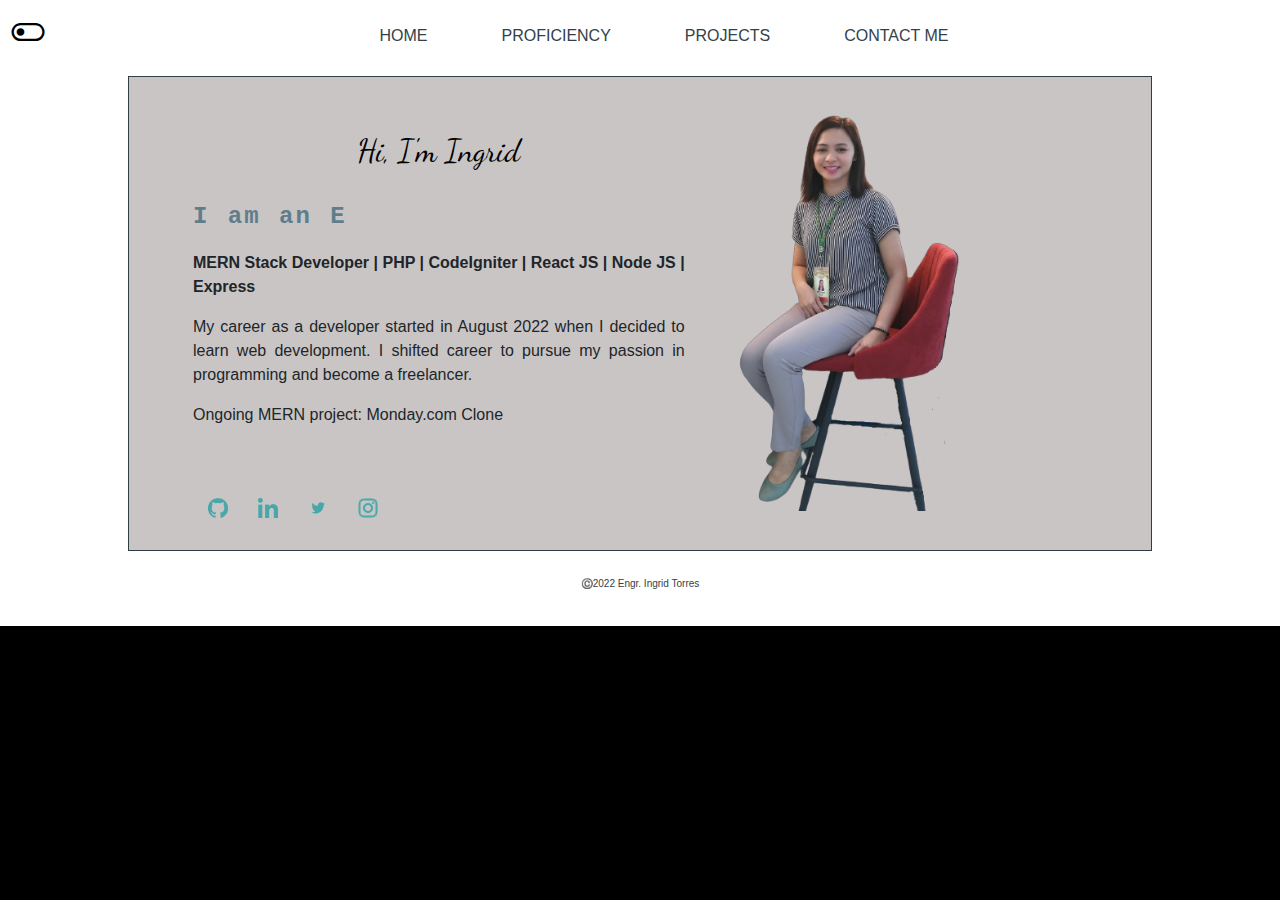
==== commit a0af7b66: "Updated MERN" ====
--- a/index.html
+++ b/index.html
@@ -1,141 +1,152 @@
 <!DOCTYPE html>
 <html lang="en">
-  <head>
-    <meta charset="UTF-8" />
-    <meta http-equiv="X-UA-Compatible" content="IE=edge" />
-    <meta name="viewport" content="width=device-width, initial-scale=1.0, user-scalable=1" />
-    <meta name="color-scheme" content="dark light" />
-    <title>Ingrid's Portfolio</title>
-    <link rel="stylesheet" href="style.css" />
-    <link rel="preconnect" href="https://fonts.googleapis.com" />
-    <link rel="preconnect" href="https://fonts.gstatic.com" crossorigin />
-    <link href="https://fonts.googleapis.com/css2?family=Dancing%20Script&display=swap" rel="stylesheet" />
-    <link rel="stylesheet" href="https://fonts.googleapis.com/css2?family=Material+Symbols+Outlined:opsz,wght,FILL,GRAD@20..48,100..700,0..1,-50..200" />
-    <script type="text/javascript">
-      var infolinks_pid = 2273354;
-      var infolinks_wsid = 0;
-    </script>
-    <script type="text/javascript" src="https://resources.infolinks.com/js/infolinks_main.js"></script>
-    <!-- <script src="https://ajax.googleapis.com/ajax/libs/jquery/3.6.0/jquery.min.js"></script> -->
-    <!-- Bootstrap CSS -->
-    <link
-      rel="stylesheet"
-      href="https://maxcdn.bootstrapcdn.com/bootstrap/4.0.0/css/bootstrap.min.css"
-      integrity="sha384-Gn5384xqQ1aoWXA+058RXPxPg6fy4IWvTNh0E263XmFcJlSAwiGgFAW/dAiS6JXm"
-      crossorigin="anonymous"
-    />
-  </head>
-  <body>
-    <section class="menu">
-      <button id="close-menu">&times;</button>
-      <nav>
-        <ul>
-          <!-- <li><a href="#about-me">About Me</a></li> -->
-          <li><a href="./index.html">HOME</a></li>
-          <!-- <li><a href="./qualifications.html">QUALIFICATIONS</a></li> -->
-          <!-- <li><a href="./hobbies.html">HOBBIES</a></li> -->
-          <li><a href="./proficiency.html">PROFICIENCY</a></li>
-          <li><a href="./projects.html">PROJECTS</a></li>
-          <li><a href="./contact-me.html">CONTACT ME</a></li>
+
+<head>
+  <meta charset="UTF-8" />
+  <meta http-equiv="X-UA-Compatible" content="IE=edge" />
+  <meta name="viewport" content="width=device-width, initial-scale=1.0, user-scalable=1" />
+  <meta name="color-scheme" content="dark light" />
+  <title>Ingrid's Portfolio</title>
+  <link rel="stylesheet" href="style.css" />
+  <link rel="preconnect" href="https://fonts.googleapis.com" />
+  <link rel="preconnect" href="https://fonts.gstatic.com" crossorigin />
+  <link href="https://fonts.googleapis.com/css2?family=Dancing%20Script&display=swap" rel="stylesheet" />
+  <link rel="stylesheet"
+    href="https://fonts.googleapis.com/css2?family=Material+Symbols+Outlined:opsz,wght,FILL,GRAD@20..48,100..700,0..1,-50..200" />
+  <script type="text/javascript">
+    var infolinks_pid = 2273354;
+    var infolinks_wsid = 0;
+  </script>
+  <script type="text/javascript" src="https://resources.infolinks.com/js/infolinks_main.js"></script>
+  <!-- <script src="https://ajax.googleapis.com/ajax/libs/jquery/3.6.0/jquery.min.js"></script> -->
+  <!-- Bootstrap CSS -->
+  <link rel="stylesheet" href="https://maxcdn.bootstrapcdn.com/bootstrap/4.0.0/css/bootstrap.min.css"
+    integrity="sha384-Gn5384xqQ1aoWXA+058RXPxPg6fy4IWvTNh0E263XmFcJlSAwiGgFAW/dAiS6JXm" crossorigin="anonymous" />
+</head>
+
+<body>
+  <section class="menu">
+    <button id="close-menu">&times;</button>
+    <nav>
+      <ul>
+        <!-- <li><a href="#about-me">About Me</a></li> -->
+        <li><a href="./index.html">HOME</a></li>
+        <!-- <li><a href="./qualifications.html">QUALIFICATIONS</a></li> -->
+        <!-- <li><a href="./hobbies.html">HOBBIES</a></li> -->
+        <li><a href="./proficiency.html">PROFICIENCY</a></li>
+        <li><a href="./projects.html">PROJECTS</a></li>
+        <li><a href="./contact-me.html">CONTACT ME</a></li>
+      </ul>
+    </nav>
+  </section>
+  <header id="nav-header">
+    <section id="section-theme">
+      <button id="theme-switcher1"><span class="material-symbols-outlined" style="font-size: 48px"> toggle_on
+        </span></button>
+    </section>
+    <nav class="default-nav">
+      <section id="section-menu">
+        <!-- <a href="#about-me">About Me</a> -->
+        <a href="./index.html">HOME</a>
+        <!-- <a href="./qualifications.html">QUALIFICATIONS</a> -->
+        <!-- <a href="./hobbies.html">HOBBIES</a> -->
+        <a href="./proficiency.html">PROFICIENCY</a>
+        <a href="./projects.html">PROJECTS</a>
+        <a href="./contact-me.html">CONTACT ME</a>
+      </section>
+    </nav>
+    <nav class="mobile-nav">
+      <button id="theme-switcher2"><span class="material-symbols-outlined" style="font-size: 48px"> toggle_on
+        </span></button>
+      <button id="menu-button">Menu</button>
+    </nav>
+  </header>
+  <main class="container1">
+    <article class="intro">
+      <div class="intro-left">
+        <br />
+        <div id="ingrid">Hi, I'm Ingrid</div>
+        <br />
+        <p class="online-font">
+          I am
+          <span id="dynamic-text" class="dynamic-text-color"></span>
+        </p>
+        <section id="about-me">
+          <div class="h2-divs">
+            <!-- <h2>About Me</h2> -->
+          </div>
+          <!-- <p>An Electronics Engineer, shifting career as a Full Stack Web Developer.</p> -->
+          <p><b>MERN Stack Developer | PHP | CodeIgniter | React JS | Node JS | Express</b></p>
+          <p>My career as a developer started in August 2022 when I decided to learn web development. I shifted career
+            to pursue my passion in programming and become a freelancer.</p>
+          <p>Ongoing MERN project: Monday.com Clone</p>
+        </section>
+        <br />
+        <br />
+        <ul class="social-links-navbar desktop">
+          <li>
+            <a href="https://github.com/heartChip16" target="_blank"><img width="30" height="30"
+                src="./images/github.png" alt="Github Logo" /></a>
+          </li>
+          <li>
+            <a href="https://www.linkedin.com/in/ingrid-torres-3428782a/" target="_blank"><img width="30" height="30"
+                src="./images/linkedinlogo.png" alt="Linkedin Logo" /></a>
+          </li>
+          <li>
+            <a href="https://twitter.com/ingrid_ibe" target="_blank"><img width="30" height="30"
+                src="./images/twitterlogo.png" alt="Twitter Logo" /></a>
+          </li>
+
+          <li>
+            <a href="https://www.instagram.com/ingrid_ibe31/" target="_blank"><img width="30" height="30"
+                src="./images/instagram.png" alt="Instagram Logo" /></a>
+          </li>
         </ul>
-      </nav>
-    </section>
-    <header id="nav-header">
-      <section id="section-theme">
-        <button id="theme-switcher1"><span class="material-symbols-outlined" style="font-size: 48px"> toggle_on </span></button>
-      </section>
-      <nav class="default-nav">
-        <section id="section-menu">
-          <!-- <a href="#about-me">About Me</a> -->
-          <a href="./index.html">HOME</a>
-          <!-- <a href="./qualifications.html">QUALIFICATIONS</a> -->
-          <!-- <a href="./hobbies.html">HOBBIES</a> -->
-          <a href="./proficiency.html">PROFICIENCY</a>
-          <a href="./projects.html">PROJECTS</a>
-          <a href="./contact-me.html">CONTACT ME</a>
-        </section>
-      </nav>
-      <nav class="mobile-nav">
-        <button id="theme-switcher2"><span class="material-symbols-outlined" style="font-size: 48px"> toggle_on </span></button>
-        <button id="menu-button">Menu</button>
-      </nav>
-    </header>
-    <main class="container1">
-      <article class="intro">
-        <div class="intro-left">
-          <br />
-          <div id="ingrid">Hi, I'm Ingrid</div>
-          <br />
-          <p class="online-font">
-            I am
-            <span id="dynamic-text" class="dynamic-text-color"></span>
-          </p>
-          <section id="about-me">
-            <div class="h2-divs">
-              <!-- <h2>About Me</h2> -->
-            </div>
-            <p>An Electronics Engineer, shifting career as a Full Stack Web Developer.</p>
-            <p>My career as a developer started in August 2022 when I decided to learn web development. I shifted career to pursue my passion in programming and become a freelancer.</p>
-          </section>
-          <br />
-          <br />
-          <ul class="social-links-navbar desktop">
-            <li>
-              <a href="https://github.com/heartChip16" target="_blank"><img width="30" height="30" src="./images/github.png" alt="Github Logo" /></a>
-            </li>
-            <li>
-              <a href="https://www.linkedin.com/in/ingrid-torres-3428782a/" target="_blank"><img width="30" height="30" src="./images/linkedinlogo.png" alt="Linkedin Logo" /></a>
-            </li>
-            <li>
-              <a href="https://twitter.com/ingrid_ibe" target="_blank"><img width="30" height="30" src="./images/twitterlogo.png" alt="Twitter Logo" /></a>
-            </li>
+      </div>
+      <div class="intro-right">
+        <img id="profile-img" class="shakeme" src="./images/profile_formal2.png" alt="Ingrid Torres profile image" />
+        <br />
+        <ul class="social-links-navbar mobile">
+          <li>
+            <a href="https://github.com/heartChip16" target="_blank"><img width="30" height="30"
+                src="./images/github.png" alt="Github Logo" /></a>
+          </li>
+          <li>
+            <a href="https://www.linkedin.com/in/ingrid-torres-3428782a/" target="_blank"><img width="30" height="30"
+                src="./images/linkedinlogo.png" alt="Linkedin Logo" /></a>
+          </li>
+          <li>
+            <a href="https://twitter.com/ingrid_ibe" target="_blank"><img width="30" height="30"
+                src="./images/twitterlogo.png" alt="Twitter Logo" /></a>
+          </li>
 
-            <li>
-              <a href="https://www.instagram.com/ingrid_ibe31/" target="_blank"><img width="30" height="30" src="./images/instagram.png" alt="Instagram Logo" /></a>
-            </li>
-          </ul>
-        </div>
-        <div class="intro-right">
-          <img id="profile-img" class="shakeme" src="./images/profile_formal2.png" alt="Ingrid Torres profile image" />
-          <br />
-          <ul class="social-links-navbar mobile">
-            <li>
-              <a href="https://github.com/heartChip16" target="_blank"><img width="30" height="30" src="./images/github.png" alt="Github Logo" /></a>
-            </li>
-            <li>
-              <a href="https://www.linkedin.com/in/ingrid-torres-3428782a/" target="_blank"><img width="30" height="30" src="./images/linkedinlogo.png" alt="Linkedin Logo" /></a>
-            </li>
-            <li>
-              <a href="https://twitter.com/ingrid_ibe" target="_blank"><img width="30" height="30" src="./images/twitterlogo.png" alt="Twitter Logo" /></a>
-            </li>
+          <li>
+            <a href="https://www.instagram.com/ingrid_ibe31/" target="_blank"><img width="30" height="30"
+                src="./images/instagram.png" alt="Instagram Logo" /></a>
+          </li>
+        </ul>
+      </div>
+    </article>
+  </main>
+  <footer>
+    <br />
+    <p>©️2022 Engr. Ingrid Torres</p>
+    <br />
+  </footer>
+  <script src="main.js"></script>
+  <script src="menu.js"></script>
+  <script src="theme.js"></script>
+  <!-- Optional JavaScript -->
+  <!-- jQuery first, then Popper.js, then Bootstrap JS -->
+  <script src="https://code.jquery.com/jquery-3.2.1.slim.min.js"
+    integrity="sha384-KJ3o2DKtIkvYIK3UENzmM7KCkRr/rE9/Qpg6aAZGJwFDMVNA/GpGFF93hXpG5KkN"
+    crossorigin="anonymous"></script>
+  <script src="https://cdnjs.cloudflare.com/ajax/libs/popper.js/1.12.9/umd/popper.min.js"
+    integrity="sha384-ApNbgh9B+Y1QKtv3Rn7W3mgPxhU9K/ScQsAP7hUibX39j7fakFPskvXusvfa0b4Q"
+    crossorigin="anonymous"></script>
+  <script src="https://maxcdn.bootstrapcdn.com/bootstrap/4.0.0/js/bootstrap.min.js"
+    integrity="sha384-JZR6Spejh4U02d8jOt6vLEHfe/JQGiRRSQQxSfFWpi1MquVdAyjUar5+76PVCmYl"
+    crossorigin="anonymous"></script>
+</body>
 
-            <li>
-              <a href="https://www.instagram.com/ingrid_ibe31/" target="_blank"><img width="30" height="30" src="./images/instagram.png" alt="Instagram Logo" /></a>
-            </li>
-          </ul>
-        </div>
-      </article>
-    </main>
-    <footer>
-      <br />
-      <p>©️2022 Engr. Ingrid Torres</p>
-      <br />
-    </footer>
-    <script src="main.js"></script>
-    <script src="menu.js"></script>
-    <script src="theme.js"></script>
-    <!-- Optional JavaScript -->
-    <!-- jQuery first, then Popper.js, then Bootstrap JS -->
-    <script src="https://code.jquery.com/jquery-3.2.1.slim.min.js" integrity="sha384-KJ3o2DKtIkvYIK3UENzmM7KCkRr/rE9/Qpg6aAZGJwFDMVNA/GpGFF93hXpG5KkN" crossorigin="anonymous"></script>
-    <script
-      src="https://cdnjs.cloudflare.com/ajax/libs/popper.js/1.12.9/umd/popper.min.js"
-      integrity="sha384-ApNbgh9B+Y1QKtv3Rn7W3mgPxhU9K/ScQsAP7hUibX39j7fakFPskvXusvfa0b4Q"
-      crossorigin="anonymous"
-    ></script>
-    <script
-      src="https://maxcdn.bootstrapcdn.com/bootstrap/4.0.0/js/bootstrap.min.js"
-      integrity="sha384-JZR6Spejh4U02d8jOt6vLEHfe/JQGiRRSQQxSfFWpi1MquVdAyjUar5+76PVCmYl"
-      crossorigin="anonymous"
-    ></script>
-  </body>
-</html>
+</html>--- a/style.css
+++ b/style.css
@@ -290,6 +290,17 @@
     
 }
 
+.prof-li {
+    display:flex;
+    /* width:160px; */
+    flex-direction: column;
+    align-items: center;
+}
+
+.prof-name {
+align-self: center;
+}
+
 input, textarea {
     opacity: 90%;
 }
@@ -454,7 +465,7 @@
 
 .prof-logo {
 max-width: 80px;
-/* height: 50px; */
+max-height: 80px;
 vertical-align: bottom;
 transition: transform 0.2s ease-in, box-shadow 0.2s ease-in-out;
 
@@ -475,12 +486,12 @@
     margin-left: 20px;
 } */
 
-.bootstrap {
-    max-width:80px;
+/* .bootstrap { */
+    /* max-width:80px; */
     /* height:60px; */
-    vertical-align: bottom;
-    margin-bottom: -9px;
-}
+    /* vertical-align: bottom; */
+    /* margin-bottom: -9px; */
+/* } */
 
 .jquery {
     max-width: 160px;
@@ -1120,6 +1131,7 @@
 display: flex;
 flex-direction: column;
 text-align: center;
+/* overflow: hidden; */
 }
 
 .proj-image {
@@ -1132,14 +1144,21 @@
     margin-top: 30px;
     align-self: flex-end;
     padding: 5px;
-    /* border: 1px solid #63818f; */
+    box-shadow: 2px 2px 5px 3px #607d8b;
 transition: transform 0.2s ease-in, box-shadow 0.2s ease-in-out;
+}
+
+
+.proj-image.proj5 {
+    width:100%;
+}
  
-}
+
 
 .proj-image:hover {
-    box-shadow: 3px 3px 14px 5px #607d8b;
-    transform: translateY(calc(-1*var(--spacing-regular)));
+    /* box-shadow: 3px 3px 14px 5px #607d8b; */
+    transform: translate(calc(1*var(--spacing-regular)),calc(-1*var(--spacing-regular)));
+    transform: scale(1.05);
 }
 
   .li-proj.last{  
@@ -1183,4 +1202,9 @@
 
 .mysql {
     padding: 3px;
+}
+
+.proj-tech {
+    font-family: 'Courier New', Courier, monospace;
+    
 }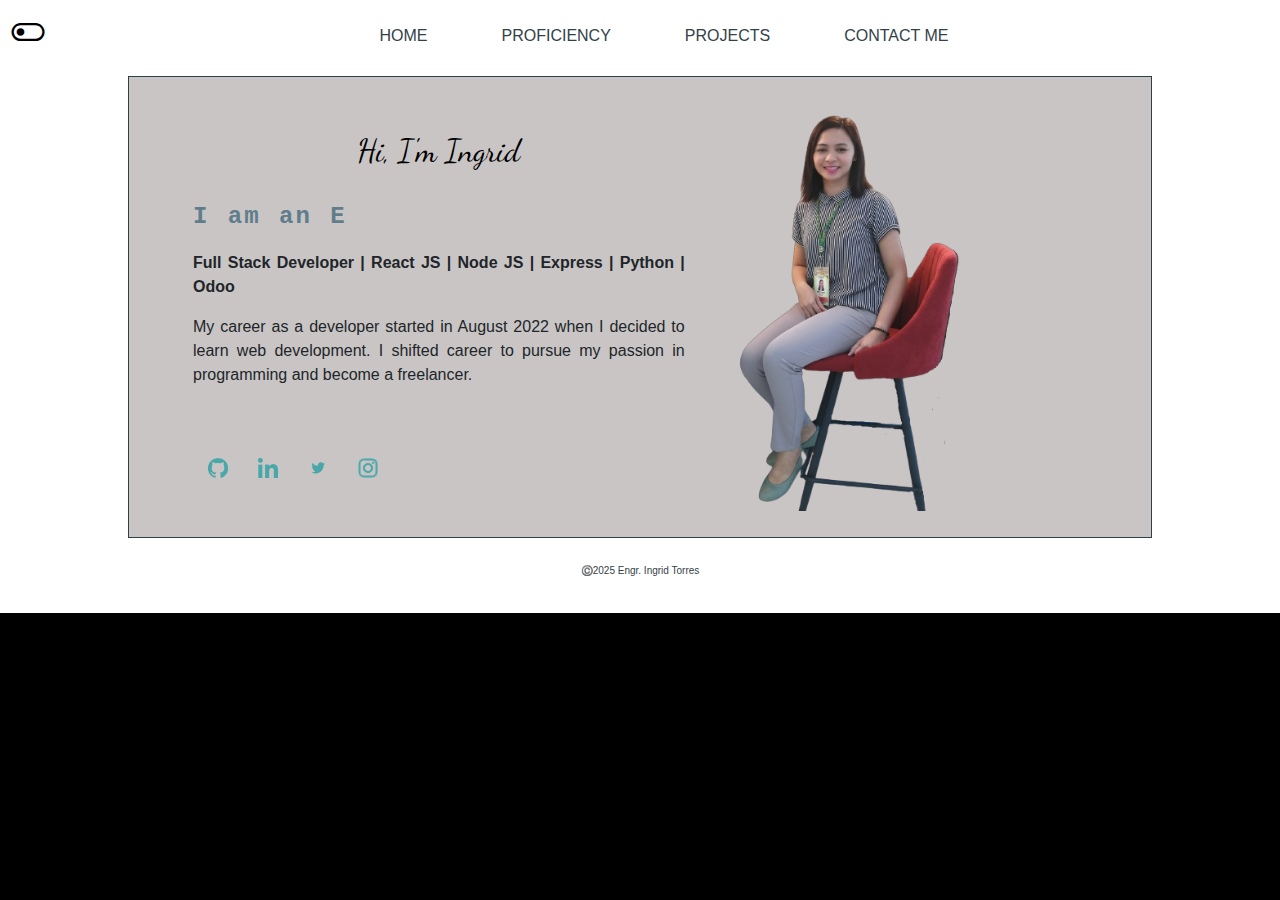
==== commit 7dc021be: "updates" ====
--- a/index.html
+++ b/index.html
@@ -76,10 +76,10 @@
             <!-- <h2>About Me</h2> -->
           </div>
           <!-- <p>An Electronics Engineer, shifting career as a Full Stack Web Developer.</p> -->
-          <p><b>MERN Stack Developer | PHP | CodeIgniter | React JS | Node JS | Express</b></p>
+          <!-- <p><b>MERN Stack Developer | PHP | CodeIgniter | React JS | Node JS | Express</b></p> -->
+          <p><b>Full Stack Developer | React JS | Node JS | Express | Python | Odoo</b></p>
           <p>My career as a developer started in August 2022 when I decided to learn web development. I shifted career
             to pursue my passion in programming and become a freelancer.</p>
-          <p>Ongoing MERN project: Monday.com Clone</p>
         </section>
         <br />
         <br />
@@ -130,7 +130,7 @@
   </main>
   <footer>
     <br />
-    <p>©️2022 Engr. Ingrid Torres</p>
+    <p>©️2025 Engr. Ingrid Torres</p>
     <br />
   </footer>
   <script src="main.js"></script>
--- a/style.css
+++ b/style.css
@@ -1150,7 +1150,7 @@
 
 
 .proj-image.proj5 {
-    width:100%;
+    /* width:100%; */
 }
  
 
